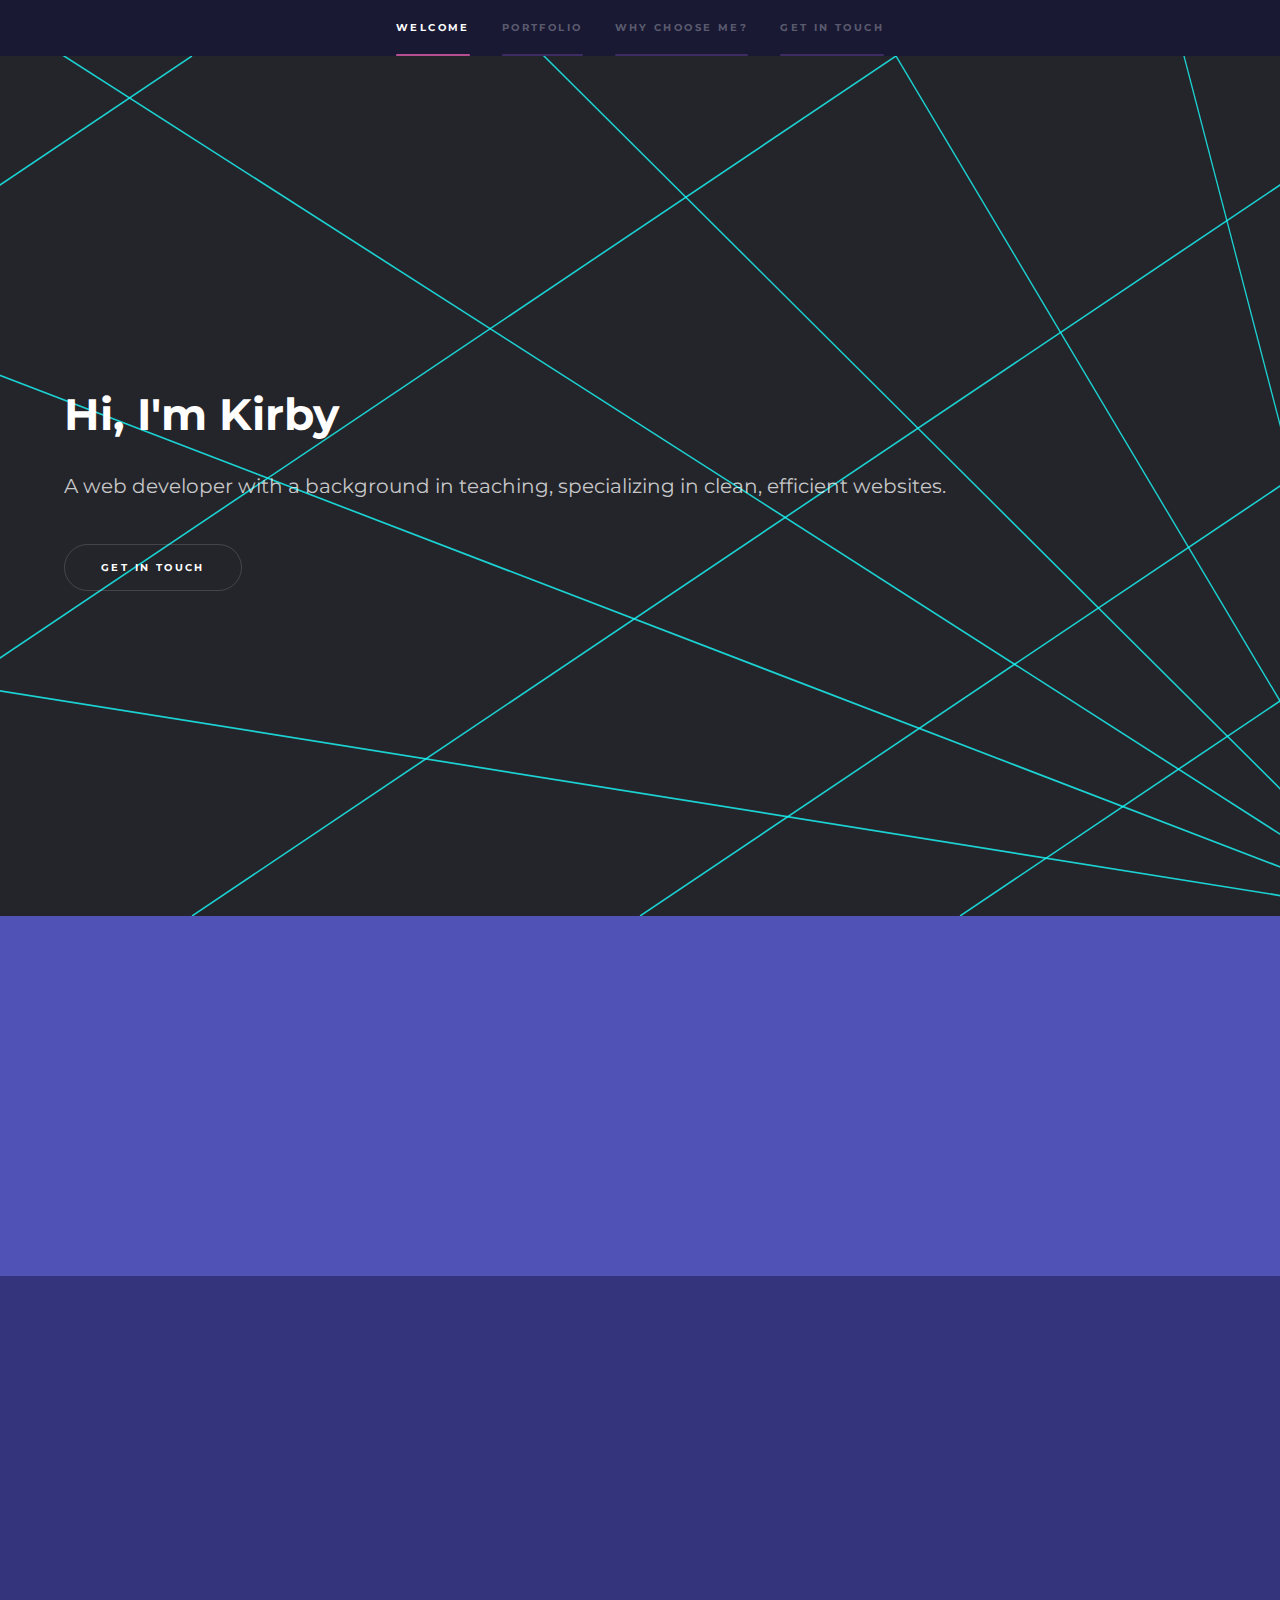
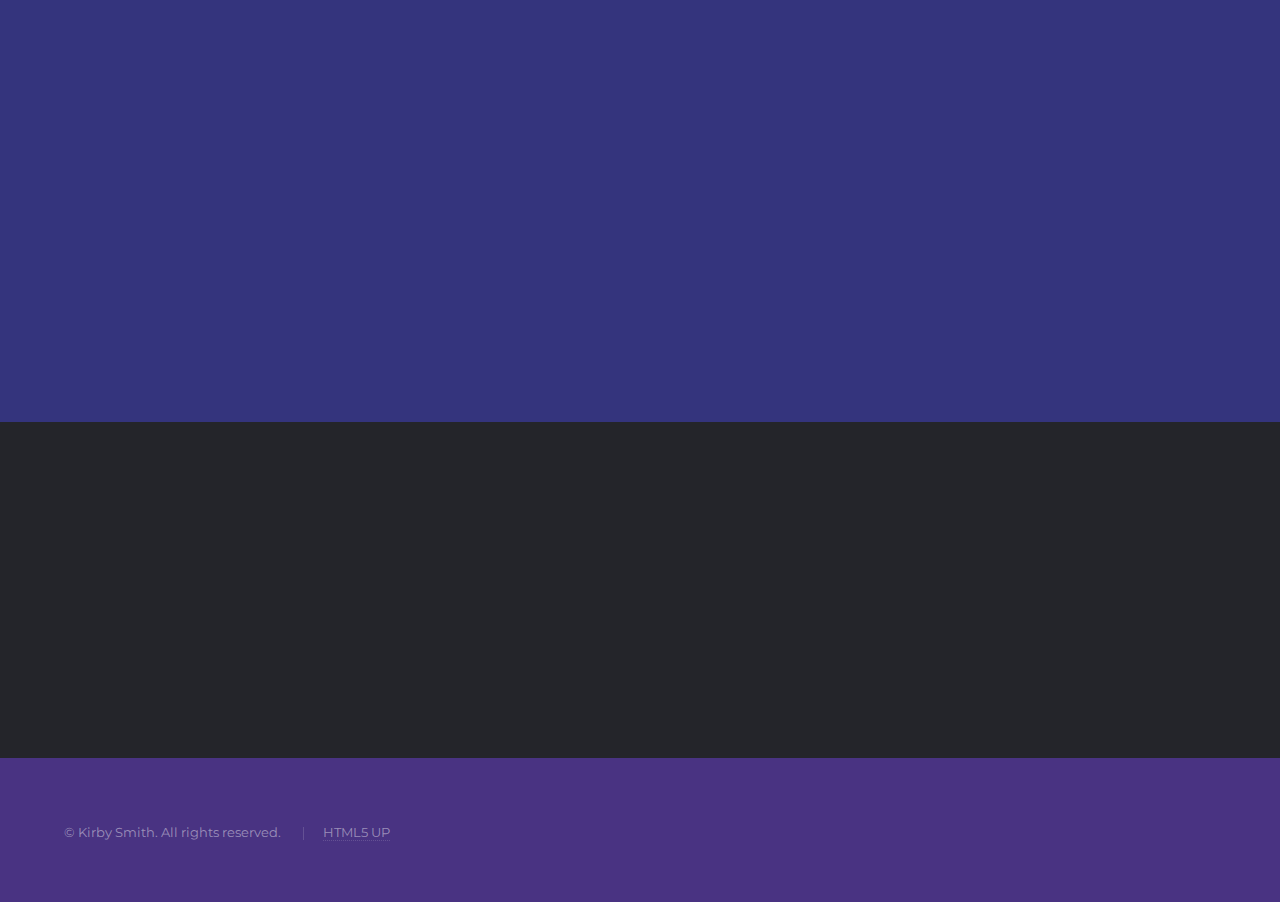
==== index.html @ 654ede7d "first commit portfolio webpage" ====
<!DOCTYPE HTML>
<!--
	Hyperspace by HTML5 UP
	html5up.net | @ajlkn
	Free for personal and commercial use under the CCA 3.0 license (html5up.net/license)
-->
<html>
	<head>
		<title>Kirby Smith Portfolio</title>
		<meta charset="utf-8" />
		<meta name="viewport" content="width=device-width, initial-scale=1, user-scalable=no" />
		<link href="https://fonts.googleapis.com/css2?family=Montserrat&display=swap" rel="stylesheet">
		<link rel="stylesheet" href="assets/css/main.css" />
		<noscript><link rel="stylesheet" href="assets/css/noscript.css" /></noscript>
	</head>
	<body class="is-preload">

		<!-- Sidebar -->
			<section id="sidebar">
				<div class="inner">
					<nav>
						<ul>
							<li><a href="#intro">Welcome</a></li>
							<li><a href="#one">Portfolio</a></li>
							<li><a href="#two">Why choose me?</a></li>
							<li><a href="#three">Get in touch</a></li>
						</ul>
					</nav>
				</div>
			</section>

		<!-- Wrapper -->
			<div id="wrapper">

				<!-- Intro  -->
					<section id="intro" class="wrapper style1 fullscreen fade-up">
						<div class="inner">
							<h1>Hi, I'm Kirby</h1>
							<p>A web developer with a background in teaching, specializing in clean, efficient websites.</p>
							<ul class="actions">
								<li><a href="#three" class="button scrolly">Get in touch</a></li>
							</ul>
						</div>
					</section>

				<!-- Portfolio (one)-->
					<section id="one" class="wrapper style2 spotlights">
						<section>
							<a href="#" class="image"><img src="images/m27monoedited.png" alt="" data-position="center center" /></a>
							<div class="content">
								<div class="inner">
									<h2>Portfolio</h2>
									<p>Projects I've had the opportunity to be a part of</p>
									<ul class="actions">
										<li><a href="portfolio.html" class="button">Learn more</a></li>
									</ul>
							</div>
						</section>
					</section>

				<!-- What I do (two) -->
					<section id="two" class="wrapper style3 fade-up">
						<div class="inner">
							<h2 id="underlineh2">What I do</h2>
							<div class="features">
								<section>
									<span class="icon solid major fa-code"></span>
									<h3>Passion</h3>
									<p>I treat each website I work on as my own passion project and will work with you to make sure your vision comes to life.</p>
								</section>
								<section>
									<span class="icon solid major fa-lock"></span>
									<h3>Local</h3>
									<p>I am a local web developer and will respond to any questions, no matter how small, very quickly.</p>
								</section>
								<section>
									<span class="icon solid major fa-cog"></span>
									<h3>Quality</h3>
									<p>I will only produce work of the highest quality and will involve you in every step of the process.</p>
								</section>
								<section>
									<span class="icon solid major fa-desktop"></span>
									<h3>Why hire a web developer?</h3>
									<p>Hiring me will let you give all of your attention to your business, passion project, or dream. Clean, quality websites will bring more traffic and attention to your project.</p>
								</section>
							</div>
							<ul class="actions">
								<li><a href="portfolio.html" class="button">Learn more</a></li>
							</ul>
						</div>
					</section>

				<!-- Contact (three)-->
					<section id="three" class="wrapper style1 fade-up">
						<div class="inner">
							<h2>Want to connect?</h2>
							<p>If you have a website you want made, or you know somebody who does, drop me a message. I'm always open to challenges and chances to get on board with new projects.</p>
							<div class="split style1">
								<section>
									<form method="post" action="mailto:kirbsmith@gmail.com">
										<ul class="actions">
											<li><a href="" class="button submit">Send Message</a></li>
										</ul>
									</form>
								</section>
								<section>
									<ul class="contact">
										<li>
											<h3>Social</h3>
											<ul class="icons">
												<li><a href="https://www.twitter.com/kirbsmith" class="icon brands fa-twitter"><span class="label">Twitter</span></a></li>
												<!-- <li><a href="#" class="icon brands fa-github"><span class="label">GitHub</span></a></li> -->
												<li><a href="https://www.instagram.com/kirb.smith" class="icon brands fa-instagram"><span class="label">Instagram</span></a></li>
												<li><a href="https://www.linkedin.com/in/kirby-smith-5a8723139/" class="icon brands fa-linkedin-in"><span class="label">LinkedIn</span></a></li>
											</ul>
										</li>
									</ul>
								</section>
							</div>
						</div>
					</section>

			</div>

		<!-- Footer -->
			<footer id="footer" class="wrapper style1-alt">
				<div class="inner">
					<ul class="menu">
						<li>&copy; Kirby Smith. All rights reserved.</li>
						<li><a href="http://html5up.net">HTML5 UP</a></li>
					</ul>
				</div>
			</footer>

		<!-- Scripts -->
			<script src="assets/js/jquery.min.js"></script>
			<script src="assets/js/jquery.scrollex.min.js"></script>
			<script src="assets/js/jquery.scrolly.min.js"></script>
			<script src="assets/js/browser.min.js"></script>
			<script src="assets/js/breakpoints.min.js"></script>
			<script src="assets/js/util.js"></script>
			<script src="assets/js/main.js"></script>

	</body>
</html>
---- assets/css/main.css ----
@import url(fontawesome-all.min.css);

/*
	Hyperspace by HTML5 UP
	html5up.net | @ajlkn
	Free for personal and commercial use under the CCA 3.0 license (html5up.net/license)
*/

html, body, div, span, applet, object,
iframe, h1, h2, h3, h4, h5, h6, p, blockquote,
pre, a, abbr, acronym, address, big, cite,
code, del, dfn, em, img, ins, kbd, q, s, samp,
small, strike, strong, sub, sup, tt, var, b,
u, i, center, dl, dt, dd, ol, ul, li, fieldset,
form, label, legend, table, caption, tbody,
tfoot, thead, tr, th, td, article, aside,
canvas, details, embed, figure, figcaption,
footer, header, hgroup, menu, nav, output, ruby,
section, summary, time, mark, audio, video {
	margin: 0;
	padding: 0;
	border: 0;
	font-size: 100%;
	font: inherit;
	vertical-align: baseline;}

article, aside, details, figcaption, figure,
footer, header, hgroup, menu, nav, section {
	display: block;}

body {
	line-height: 1;
}

ol, ul {
	list-style: none;
}

blockquote, q {
	quotes: none;
}

	blockquote:before, blockquote:after, q:before, q:after {
		content: '';
		content: none;
	}

table {
	border-collapse: collapse;
	border-spacing: 0;
}

body {
	-webkit-text-size-adjust: none;
}

mark {
	background-color: transparent;
	color: inherit;
}

input::-moz-focus-inner {
	border: 0;
	padding: 0;
}

input, select, textarea {
	-moz-appearance: none;
	-webkit-appearance: none;
	-ms-appearance: none;
	appearance: none;
}

/* Basic */

	@-ms-viewport {
		width: device-width;
	}

	body {
		-ms-overflow-style: scrollbar;
	}

	@media screen and (max-width: 480px) {

		html, body {
			min-width: 320px;
		}

	}

	html {
		box-sizing: border-box;
	}

	*, *:before, *:after {
		box-sizing: inherit;
	}

	body {
		background: #312450;
	}

		body.is-preload *, body.is-preload *:before, body.is-preload *:after {
			-moz-animation: none !important;
			-webkit-animation: none !important;
			-ms-animation: none !important;
			animation: none !important;
			-moz-transition: none !important;
			-webkit-transition: none !important;
			-ms-transition: none !important;
			transition: none !important;
		}

/* Type */

	body, input, select, textarea {
		color: rgba(255, 255, 255, 0.75);
		font-family: "Montserrat", Arial, Helvetica, sans-serif;
		font-size: 16.5pt;
		font-weight: normal;
		line-height: 1.75;
	}

		@media screen and (max-width: 1680px) {

			body, input, select, textarea {
				font-size: 13pt;
			}

		}

		@media screen and (max-width: 1280px) {

			body, input, select, textarea {
				font-size: 12pt;
			}

		}

		@media screen and (max-width: 360px) {

			body, input, select, textarea {
				font-size: 11pt;
			}

		}

	a {
		-moz-transition: color 0.2s ease, border-bottom-color 0.2s ease;
		-webkit-transition: color 0.2s ease, border-bottom-color 0.2s ease;
		-ms-transition: color 0.2s ease, border-bottom-color 0.2s ease;
		transition: color 0.2s ease, border-bottom-color 0.2s ease;
		border-bottom: dotted 1px rgba(255, 255, 255, 0.35);
		color: inherit;
		text-decoration: none;
	}

		a:hover {
			border-bottom-color: transparent;
			color: #ffffff;
		}

	strong, b {
		color: #ffffff;
		font-weight: bold;
	}

	em, i {
		font-style: italic;
	}

	p {
		margin: 0 0 2em 0;
	}

	h1, h2, h3, h4, h5, h6 {
		color: #ffffff;
		font-weight: bold;
		line-height: 1.5;
		margin: 0 0 0.5em 0;
	}

		h1 a, h2 a, h3 a, h4 a, h5 a, h6 a {
			color: inherit;
			text-decoration: none;
		}

	h1 {
		font-size: 2.75em;
	}

		h1.major {
			margin: 0 0 1.3em 0;
			position: relative;
			padding-bottom: 0.35em;
		}

			h1.major:after {
				background-image: -moz-linear-gradient(to right, #5e42a6, #b74e91);
				background-image: -webkit-linear-gradient(to right, #5e42a6, #b74e91);
				background-image: -ms-linear-gradient(to right, #5e42a6, #b74e91);
				background-image: linear-gradient(to right, #5e42a6, #b74e91);
				-moz-transition: max-width 0.2s ease;
				-webkit-transition: max-width 0.2s ease;
				-ms-transition: max-width 0.2s ease;
				transition: max-width 0.2s ease;
				border-radius: 0.2em;
				bottom: 0;
				content: '';
				height: 0.05em;
				position: absolute;
				right: 0;
				width: 100%;
			}

	h2 {
		font-size: 1.75em;
	}

	h3 {
		font-size: 1.1em;
	}

	h4 {
		font-size: 1em;
	}

	h5 {
		font-size: 0.8em;
	}

	h6 {
		font-size: 0.6em;
	}

	@media screen and (max-width: 736px) {

		h1 {
			font-size: 2em;
		}

		h2 {
			font-size: 1.25em;
		}

		h3 {
			font-size: 1em;
		}

		h4 {
			font-size: 0.8em;
		}

		h5 {
			font-size: 0.6em;
		}

		h6 {
			font-size: 0.6em;
		}

	}

	sub {
		font-size: 0.8em;
		position: relative;
		top: 0.5em;
	}

	sup {
		font-size: 0.8em;
		position: relative;
		top: -0.5em;
	}

	blockquote {
		border-left: solid 4px rgba(255, 255, 255, 0.15);
		font-style: italic;
		margin: 0 0 2em 0;
		padding: 0.5em 0 0.5em 2em;
	}

	code {
		background: rgba(255, 255, 255, 0.05);
		border-radius: 0.25em;
		border: solid 1px rgba(255, 255, 255, 0.15);
		font-family: "Courier New", monospace;
		font-size: 0.9em;
		margin: 0 0.25em;
		padding: 0.25em 0.65em;
	}

	pre {
		-webkit-overflow-scrolling: touch;
		font-family: "Courier New", monospace;
		font-size: 0.9em;
		margin: 0 0 2em 0;
	}

		pre code {
			display: block;
			line-height: 1.75em;
			padding: 1em 1.5em;
			overflow-x: auto;
		}

	hr {
		border: 0;
		border-bottom: solid 1px rgba(255, 255, 255, 0.15);
		margin: 2em 0;
	}

		hr.major {
			margin: 3em 0;
		}

	.align-left {
		text-align: left;
	}

	.align-center {
		text-align: center;
	}

	.align-right {
		text-align: right;
	}

/* Row */

	.row {
		display: flex;
		flex-wrap: wrap;
		box-sizing: border-box;
		align-items: stretch;
	}

		.row > * {
			box-sizing: border-box;
		}

		.row.gtr-uniform > * > :last-child {
			margin-bottom: 0;
		}

		.row.aln-left {
			justify-content: flex-start;
		}

		.row.aln-center {
			justify-content: center;
		}

		.row.aln-right {
			justify-content: flex-end;
		}

		.row.aln-top {
			align-items: flex-start;
		}

		.row.aln-middle {
			align-items: center;
		}

		.row.aln-bottom {
			align-items: flex-end;
		}

		.row > .imp {
			order: -1;
		}

		.row > .col-1 {
			width: 8.33333%;
		}

		.row > .off-1 {
			margin-left: 8.33333%;
		}

		.row > .col-2 {
			width: 16.66667%;
		}

		.row > .off-2 {
			margin-left: 16.66667%;
		}

		.row > .col-3 {
			width: 25%;
		}

		.row > .off-3 {
			margin-left: 25%;
		}

		.row > .col-4 {
			width: 33.33333%;
		}

		.row > .off-4 {
			margin-left: 33.33333%;
		}

		.row > .col-5 {
			width: 41.66667%;
		}

		.row > .off-5 {
			margin-left: 41.66667%;
		}

		.row > .col-6 {
			width: 50%;
		}

		.row > .off-6 {
			margin-left: 50%;
		}

		.row > .col-7 {
			width: 58.33333%;
		}

		.row > .off-7 {
			margin-left: 58.33333%;
		}

		.row > .col-8 {
			width: 66.66667%;
		}

		.row > .off-8 {
			margin-left: 66.66667%;
		}

		.row > .col-9 {
			width: 75%;
		}

		.row > .off-9 {
			margin-left: 75%;
		}

		.row > .col-10 {
			width: 83.33333%;
		}

		.row > .off-10 {
			margin-left: 83.33333%;
		}

		.row > .col-11 {
			width: 91.66667%;
		}

		.row > .off-11 {
			margin-left: 91.66667%;
		}

		.row > .col-12 {
			width: 100%;
		}

		.row > .off-12 {
			margin-left: 100%;
		}

		.row.gtr-0 {
			margin-top: 0;
			margin-left: 0em;
		}

			.row.gtr-0 > * {
				padding: 0 0 0 0em;
			}

			.row.gtr-0.gtr-uniform {
				margin-top: 0em;
			}

				.row.gtr-0.gtr-uniform > * {
					padding-top: 0em;
				}

		.row.gtr-25 {
			margin-top: 0;
			margin-left: -0.375em;
		}

			.row.gtr-25 > * {
				padding: 0 0 0 0.375em;
			}

			.row.gtr-25.gtr-uniform {
				margin-top: -0.375em;
			}

				.row.gtr-25.gtr-uniform > * {
					padding-top: 0.375em;
				}

		.row.gtr-50 {
			margin-top: 0;
			margin-left: -0.75em;
		}

			.row.gtr-50 > * {
				padding: 0 0 0 0.75em;
			}

			.row.gtr-50.gtr-uniform {
				margin-top: -0.75em;
			}

				.row.gtr-50.gtr-uniform > * {
					padding-top: 0.75em;
				}

		.row {
			margin-top: 0;
			margin-left: -1.5em;
		}

			.row > * {
				padding: 0 0 0 1.5em;
			}

			.row.gtr-uniform {
				margin-top: -1.5em;
			}

				.row.gtr-uniform > * {
					padding-top: 1.5em;
				}

		.row.gtr-150 {
			margin-top: 0;
			margin-left: -2.25em;
		}

			.row.gtr-150 > * {
				padding: 0 0 0 2.25em;
			}

			.row.gtr-150.gtr-uniform {
				margin-top: -2.25em;
			}

				.row.gtr-150.gtr-uniform > * {
					padding-top: 2.25em;
				}

		.row.gtr-200 {
			margin-top: 0;
			margin-left: -3em;
		}

			.row.gtr-200 > * {
				padding: 0 0 0 3em;
			}

			.row.gtr-200.gtr-uniform {
				margin-top: -3em;
			}

				.row.gtr-200.gtr-uniform > * {
					padding-top: 3em;
				}

		@media screen and (max-width: 1680px) {

			.row {
				display: flex;
				flex-wrap: wrap;
				box-sizing: border-box;
				align-items: stretch;
			}

				.row > * {
					box-sizing: border-box;
				}

				.row.gtr-uniform > * > :last-child {
					margin-bottom: 0;
				}

				.row.aln-left {
					justify-content: flex-start;
				}

				.row.aln-center {
					justify-content: center;
				}

				.row.aln-right {
					justify-content: flex-end;
				}

				.row.aln-top {
					align-items: flex-start;
				}

				.row.aln-middle {
					align-items: center;
				}

				.row.aln-bottom {
					align-items: flex-end;
				}

				.row > .imp-xlarge {
					order: -1;
				}

				.row > .col-1-xlarge {
					width: 8.33333%;
				}

				.row > .off-1-xlarge {
					margin-left: 8.33333%;
				}

				.row > .col-2-xlarge {
					width: 16.66667%;
				}

				.row > .off-2-xlarge {
					margin-left: 16.66667%;
				}

				.row > .col-3-xlarge {
					width: 25%;
				}

				.row > .off-3-xlarge {
					margin-left: 25%;
				}

				.row > .col-4-xlarge {
					width: 33.33333%;
				}

				.row > .off-4-xlarge {
					margin-left: 33.33333%;
				}

				.row > .col-5-xlarge {
					width: 41.66667%;
				}

				.row > .off-5-xlarge {
					margin-left: 41.66667%;
				}

				.row > .col-6-xlarge {
					width: 50%;
				}

				.row > .off-6-xlarge {
					margin-left: 50%;
				}

				.row > .col-7-xlarge {
					width: 58.33333%;
				}

				.row > .off-7-xlarge {
					margin-left: 58.33333%;
				}

				.row > .col-8-xlarge {
					width: 66.66667%;
				}

				.row > .off-8-xlarge {
					margin-left: 66.66667%;
				}

				.row > .col-9-xlarge {
					width: 75%;
				}

				.row > .off-9-xlarge {
					margin-left: 75%;
				}

				.row > .col-10-xlarge {
					width: 83.33333%;
				}

				.row > .off-10-xlarge {
					margin-left: 83.33333%;
				}

				.row > .col-11-xlarge {
					width: 91.66667%;
				}

				.row > .off-11-xlarge {
					margin-left: 91.66667%;
				}

				.row > .col-12-xlarge {
					width: 100%;
				}

				.row > .off-12-xlarge {
					margin-left: 100%;
				}

				.row.gtr-0 {
					margin-top: 0;
					margin-left: 0em;
				}

					.row.gtr-0 > * {
						padding: 0 0 0 0em;
					}

					.row.gtr-0.gtr-uniform {
						margin-top: 0em;
					}

						.row.gtr-0.gtr-uniform > * {
							padding-top: 0em;
						}

				.row.gtr-25 {
					margin-top: 0;
					margin-left: -0.375em;
				}

					.row.gtr-25 > * {
						padding: 0 0 0 0.375em;
					}

					.row.gtr-25.gtr-uniform {
						margin-top: -0.375em;
					}

						.row.gtr-25.gtr-uniform > * {
							padding-top: 0.375em;
						}

				.row.gtr-50 {
					margin-top: 0;
					margin-left: -0.75em;
				}

					.row.gtr-50 > * {
						padding: 0 0 0 0.75em;
					}

					.row.gtr-50.gtr-uniform {
						margin-top: -0.75em;
					}

						.row.gtr-50.gtr-uniform > * {
							padding-top: 0.75em;
						}

				.row {
					margin-top: 0;
					margin-left: -1.5em;
				}

					.row > * {
						padding: 0 0 0 1.5em;
					}

					.row.gtr-uniform {
						margin-top: -1.5em;
					}

						.row.gtr-uniform > * {
							padding-top: 1.5em;
						}

				.row.gtr-150 {
					margin-top: 0;
					margin-left: -2.25em;
				}

					.row.gtr-150 > * {
						padding: 0 0 0 2.25em;
					}

					.row.gtr-150.gtr-uniform {
						margin-top: -2.25em;
					}

						.row.gtr-150.gtr-uniform > * {
							padding-top: 2.25em;
						}

				.row.gtr-200 {
					margin-top: 0;
					margin-left: -3em;
				}

					.row.gtr-200 > * {
						padding: 0 0 0 3em;
					}

					.row.gtr-200.gtr-uniform {
						margin-top: -3em;
					}

						.row.gtr-200.gtr-uniform > * {
							padding-top: 3em;
						}

		}

		@media screen and (max-width: 1280px) {

			.row {
				display: flex;
				flex-wrap: wrap;
				box-sizing: border-box;
				align-items: stretch;
			}

				.row > * {
					box-sizing: border-box;
				}

				.row.gtr-uniform > * > :last-child {
					margin-bottom: 0;
				}

				.row.aln-left {
					justify-content: flex-start;
				}

				.row.aln-center {
					justify-content: center;
				}

				.row.aln-right {
					justify-content: flex-end;
				}

				.row.aln-top {
					align-items: flex-start;
				}

				.row.aln-middle {
					align-items: center;
				}

				.row.aln-bottom {
					align-items: flex-end;
				}

				.row > .imp-large {
					order: -1;
				}

				.row > .col-1-large {
					width: 8.33333%;
				}

				.row > .off-1-large {
					margin-left: 8.33333%;
				}

				.row > .col-2-large {
					width: 16.66667%;
				}

				.row > .off-2-large {
					margin-left: 16.66667%;
				}

				.row > .col-3-large {
					width: 25%;
				}

				.row > .off-3-large {
					margin-left: 25%;
				}

				.row > .col-4-large {
					width: 33.33333%;
				}

				.row > .off-4-large {
					margin-left: 33.33333%;
				}

				.row > .col-5-large {
					width: 41.66667%;
				}

				.row > .off-5-large {
					margin-left: 41.66667%;
				}

				.row > .col-6-large {
					width: 50%;
				}

				.row > .off-6-large {
					margin-left: 50%;
				}

				.row > .col-7-large {
					width: 58.33333%;
				}

				.row > .off-7-large {
					margin-left: 58.33333%;
				}

				.row > .col-8-large {
					width: 66.66667%;
				}

				.row > .off-8-large {
					margin-left: 66.66667%;
				}

				.row > .col-9-large {
					width: 75%;
				}

				.row > .off-9-large {
					margin-left: 75%;
				}

				.row > .col-10-large {
					width: 83.33333%;
				}

				.row > .off-10-large {
					margin-left: 83.33333%;
				}

				.row > .col-11-large {
					width: 91.66667%;
				}

				.row > .off-11-large {
					margin-left: 91.66667%;
				}

				.row > .col-12-large {
					width: 100%;
				}

				.row > .off-12-large {
					margin-left: 100%;
				}

				.row.gtr-0 {
					margin-top: 0;
					margin-left: 0em;
				}

					.row.gtr-0 > * {
						padding: 0 0 0 0em;
					}

					.row.gtr-0.gtr-uniform {
						margin-top: 0em;
					}

						.row.gtr-0.gtr-uniform > * {
							padding-top: 0em;
						}

				.row.gtr-25 {
					margin-top: 0;
					margin-left: -0.375em;
				}

					.row.gtr-25 > * {
						padding: 0 0 0 0.375em;
					}

					.row.gtr-25.gtr-uniform {
						margin-top: -0.375em;
					}

						.row.gtr-25.gtr-uniform > * {
							padding-top: 0.375em;
						}

				.row.gtr-50 {
					margin-top: 0;
					margin-left: -0.75em;
				}

					.row.gtr-50 > * {
						padding: 0 0 0 0.75em;
					}

					.row.gtr-50.gtr-uniform {
						margin-top: -0.75em;
					}

						.row.gtr-50.gtr-uniform > * {
							padding-top: 0.75em;
						}

				.row {
					margin-top: 0;
					margin-left: -1.5em;
				}

					.row > * {
						padding: 0 0 0 1.5em;
					}

					.row.gtr-uniform {
						margin-top: -1.5em;
					}

						.row.gtr-uniform > * {
							padding-top: 1.5em;
						}

				.row.gtr-150 {
					margin-top: 0;
					margin-left: -2.25em;
				}

					.row.gtr-150 > * {
						padding: 0 0 0 2.25em;
					}

					.row.gtr-150.gtr-uniform {
						margin-top: -2.25em;
					}

						.row.gtr-150.gtr-uniform > * {
							padding-top: 2.25em;
						}

				.row.gtr-200 {
					margin-top: 0;
					margin-left: -3em;
				}

					.row.gtr-200 > * {
						padding: 0 0 0 3em;
					}

					.row.gtr-200.gtr-uniform {
						margin-top: -3em;
					}

						.row.gtr-200.gtr-uniform > * {
							padding-top: 3em;
						}

		}

		@media screen and (max-width: 980px) {

			.row {
				display: flex;
				flex-wrap: wrap;
				box-sizing: border-box;
				align-items: stretch;
			}

				.row > * {
					box-sizing: border-box;
				}

				.row.gtr-uniform > * > :last-child {
					margin-bottom: 0;
				}

				.row.aln-left {
					justify-content: flex-start;
				}

				.row.aln-center {
					justify-content: center;
				}

				.row.aln-right {
					justify-content: flex-end;
				}

				.row.aln-top {
					align-items: flex-start;
				}

				.row.aln-middle {
					align-items: center;
				}

				.row.aln-bottom {
					align-items: flex-end;
				}

				.row > .imp-medium {
					order: -1;
				}

				.row > .col-1-medium {
					width: 8.33333%;
				}

				.row > .off-1-medium {
					margin-left: 8.33333%;
				}

				.row > .col-2-medium {
					width: 16.66667%;
				}

				.row > .off-2-medium {
					margin-left: 16.66667%;
				}

				.row > .col-3-medium {
					width: 25%;
				}

				.row > .off-3-medium {
					margin-left: 25%;
				}

				.row > .col-4-medium {
					width: 33.33333%;
				}

				.row > .off-4-medium {
					margin-left: 33.33333%;
				}

				.row > .col-5-medium {
					width: 41.66667%;
				}

				.row > .off-5-medium {
					margin-left: 41.66667%;
				}

				.row > .col-6-medium {
					width: 50%;
				}

				.row > .off-6-medium {
					margin-left: 50%;
				}

				.row > .col-7-medium {
					width: 58.33333%;
				}

				.row > .off-7-medium {
					margin-left: 58.33333%;
				}

				.row > .col-8-medium {
					width: 66.66667%;
				}

				.row > .off-8-medium {
					margin-left: 66.66667%;
				}

				.row > .col-9-medium {
					width: 75%;
				}

				.row > .off-9-medium {
					margin-left: 75%;
				}

				.row > .col-10-medium {
					width: 83.33333%;
				}

				.row > .off-10-medium {
					margin-left: 83.33333%;
				}

				.row > .col-11-medium {
					width: 91.66667%;
				}

				.row > .off-11-medium {
					margin-left: 91.66667%;
				}

				.row > .col-12-medium {
					width: 100%;
				}

				.row > .off-12-medium {
					margin-left: 100%;
				}

				.row.gtr-0 {
					margin-top: 0;
					margin-left: 0em;
				}

					.row.gtr-0 > * {
						padding: 0 0 0 0em;
					}

					.row.gtr-0.gtr-uniform {
						margin-top: 0em;
					}

						.row.gtr-0.gtr-uniform > * {
							padding-top: 0em;
						}

				.row.gtr-25 {
					margin-top: 0;
					margin-left: -0.375em;
				}

					.row.gtr-25 > * {
						padding: 0 0 0 0.375em;
					}

					.row.gtr-25.gtr-uniform {
						margin-top: -0.375em;
					}

						.row.gtr-25.gtr-uniform > * {
							padding-top: 0.375em;
						}

				.row.gtr-50 {
					margin-top: 0;
					margin-left: -0.75em;
				}

					.row.gtr-50 > * {
						padding: 0 0 0 0.75em;
					}

					.row.gtr-50.gtr-uniform {
						margin-top: -0.75em;
					}

						.row.gtr-50.gtr-uniform > * {
							padding-top: 0.75em;
						}

				.row {
					margin-top: 0;
					margin-left: -1.5em;
				}

					.row > * {
						padding: 0 0 0 1.5em;
					}

					.row.gtr-uniform {
						margin-top: -1.5em;
					}

						.row.gtr-uniform > * {
							padding-top: 1.5em;
						}

				.row.gtr-150 {
					margin-top: 0;
					margin-left: -2.25em;
				}

					.row.gtr-150 > * {
						padding: 0 0 0 2.25em;
					}

					.row.gtr-150.gtr-uniform {
						margin-top: -2.25em;
					}

						.row.gtr-150.gtr-uniform > * {
							padding-top: 2.25em;
						}

				.row.gtr-200 {
					margin-top: 0;
					margin-left: -3em;
				}

					.row.gtr-200 > * {
						padding: 0 0 0 3em;
					}

					.row.gtr-200.gtr-uniform {
						margin-top: -3em;
					}

						.row.gtr-200.gtr-uniform > * {
							padding-top: 3em;
						}

		}

		@media screen and (max-width: 736px) {

			.row {
				display: flex;
				flex-wrap: wrap;
				box-sizing: border-box;
				align-items: stretch;
			}

				.row > * {
					box-sizing: border-box;
				}

				.row.gtr-uniform > * > :last-child {
					margin-bottom: 0;
				}

				.row.aln-left {
					justify-content: flex-start;
				}

				.row.aln-center {
					justify-content: center;
				}

				.row.aln-right {
					justify-content: flex-end;
				}

				.row.aln-top {
					align-items: flex-start;
				}

				.row.aln-middle {
					align-items: center;
				}

				.row.aln-bottom {
					align-items: flex-end;
				}

				.row > .imp-small {
					order: -1;
				}

				.row > .col-1-small {
					width: 8.33333%;
				}

				.row > .off-1-small {
					margin-left: 8.33333%;
				}

				.row > .col-2-small {
					width: 16.66667%;
				}

				.row > .off-2-small {
					margin-left: 16.66667%;
				}

				.row > .col-3-small {
					width: 25%;
				}

				.row > .off-3-small {
					margin-left: 25%;
				}

				.row > .col-4-small {
					width: 33.33333%;
				}

				.row > .off-4-small {
					margin-left: 33.33333%;
				}

				.row > .col-5-small {
					width: 41.66667%;
				}

				.row > .off-5-small {
					margin-left: 41.66667%;
				}

				.row > .col-6-small {
					width: 50%;
				}

				.row > .off-6-small {
					margin-left: 50%;
				}

				.row > .col-7-small {
					width: 58.33333%;
				}

				.row > .off-7-small {
					margin-left: 58.33333%;
				}

				.row > .col-8-small {
					width: 66.66667%;
				}

				.row > .off-8-small {
					margin-left: 66.66667%;
				}

				.row > .col-9-small {
					width: 75%;
				}

				.row > .off-9-small {
					margin-left: 75%;
				}

				.row > .col-10-small {
					width: 83.33333%;
				}

				.row > .off-10-small {
					margin-left: 83.33333%;
				}

				.row > .col-11-small {
					width: 91.66667%;
				}

				.row > .off-11-small {
					margin-left: 91.66667%;
				}

				.row > .col-12-small {
					width: 100%;
				}

				.row > .off-12-small {
					margin-left: 100%;
				}

				.row.gtr-0 {
					margin-top: 0;
					margin-left: 0em;
				}

					.row.gtr-0 > * {
						padding: 0 0 0 0em;
					}

					.row.gtr-0.gtr-uniform {
						margin-top: 0em;
					}

						.row.gtr-0.gtr-uniform > * {
							padding-top: 0em;
						}

				.row.gtr-25 {
					margin-top: 0;
					margin-left: -0.375em;
				}

					.row.gtr-25 > * {
						padding: 0 0 0 0.375em;
					}

					.row.gtr-25.gtr-uniform {
						margin-top: -0.375em;
					}

						.row.gtr-25.gtr-uniform > * {
							padding-top: 0.375em;
						}

				.row.gtr-50 {
					margin-top: 0;
					margin-left: -0.75em;
				}

					.row.gtr-50 > * {
						padding: 0 0 0 0.75em;
					}

					.row.gtr-50.gtr-uniform {
						margin-top: -0.75em;
					}

						.row.gtr-50.gtr-uniform > * {
							padding-top: 0.75em;
						}

				.row {
					margin-top: 0;
					margin-left: -1.5em;
				}

					.row > * {
						padding: 0 0 0 1.5em;
					}

					.row.gtr-uniform {
						margin-top: -1.5em;
					}

						.row.gtr-uniform > * {
							padding-top: 1.5em;
						}

				.row.gtr-150 {
					margin-top: 0;
					margin-left: -2.25em;
				}

					.row.gtr-150 > * {
						padding: 0 0 0 2.25em;
					}

					.row.gtr-150.gtr-uniform {
						margin-top: -2.25em;
					}

						.row.gtr-150.gtr-uniform > * {
							padding-top: 2.25em;
						}

				.row.gtr-200 {
					margin-top: 0;
					margin-left: -3em;
				}

					.row.gtr-200 > * {
						padding: 0 0 0 3em;
					}

					.row.gtr-200.gtr-uniform {
						margin-top: -3em;
					}

						.row.gtr-200.gtr-uniform > * {
							padding-top: 3em;
						}

		}

		@media screen and (max-width: 480px) {

			.row {
				display: flex;
				flex-wrap: wrap;
				box-sizing: border-box;
				align-items: stretch;
			}

				.row > * {
					box-sizing: border-box;
				}

				.row.gtr-uniform > * > :last-child {
					margin-bottom: 0;
				}

				.row.aln-left {
					justify-content: flex-start;
				}

				.row.aln-center {
					justify-content: center;
				}

				.row.aln-right {
					justify-content: flex-end;
				}

				.row.aln-top {
					align-items: flex-start;
				}

				.row.aln-middle {
					align-items: center;
				}

				.row.aln-bottom {
					align-items: flex-end;
				}

				.row > .imp-xsmall {
					order: -1;
				}

				.row > .col-1-xsmall {
					width: 8.33333%;
				}

				.row > .off-1-xsmall {
					margin-left: 8.33333%;
				}

				.row > .col-2-xsmall {
					width: 16.66667%;
				}

				.row > .off-2-xsmall {
					margin-left: 16.66667%;
				}

				.row > .col-3-xsmall {
					width: 25%;
				}

				.row > .off-3-xsmall {
					margin-left: 25%;
				}

				.row > .col-4-xsmall {
					width: 33.33333%;
				}

				.row > .off-4-xsmall {
					margin-left: 33.33333%;
				}

				.row > .col-5-xsmall {
					width: 41.66667%;
				}

				.row > .off-5-xsmall {
					margin-left: 41.66667%;
				}

				.row > .col-6-xsmall {
					width: 50%;
				}

				.row > .off-6-xsmall {
					margin-left: 50%;
				}

				.row > .col-7-xsmall {
					width: 58.33333%;
				}

				.row > .off-7-xsmall {
					margin-left: 58.33333%;
				}

				.row > .col-8-xsmall {
					width: 66.66667%;
				}

				.row > .off-8-xsmall {
					margin-left: 66.66667%;
				}

				.row > .col-9-xsmall {
					width: 75%;
				}

				.row > .off-9-xsmall {
					margin-left: 75%;
				}

				.row > .col-10-xsmall {
					width: 83.33333%;
				}

				.row > .off-10-xsmall {
					margin-left: 83.33333%;
				}

				.row > .col-11-xsmall {
					width: 91.66667%;
				}

				.row > .off-11-xsmall {
					margin-left: 91.66667%;
				}

				.row > .col-12-xsmall {
					width: 100%;
				}

				.row > .off-12-xsmall {
					margin-left: 100%;
				}

				.row.gtr-0 {
					margin-top: 0;
					margin-left: 0em;
				}

					.row.gtr-0 > * {
						padding: 0 0 0 0em;
					}

					.row.gtr-0.gtr-uniform {
						margin-top: 0em;
					}

						.row.gtr-0.gtr-uniform > * {
							padding-top: 0em;
						}

				.row.gtr-25 {
					margin-top: 0;
					margin-left: -0.375em;
				}

					.row.gtr-25 > * {
						padding: 0 0 0 0.375em;
					}

					.row.gtr-25.gtr-uniform {
						margin-top: -0.375em;
					}

						.row.gtr-25.gtr-uniform > * {
							padding-top: 0.375em;
						}

				.row.gtr-50 {
					margin-top: 0;
					margin-left: -0.75em;
				}

					.row.gtr-50 > * {
						padding: 0 0 0 0.75em;
					}

					.row.gtr-50.gtr-uniform {
						margin-top: -0.75em;
					}

						.row.gtr-50.gtr-uniform > * {
							padding-top: 0.75em;
						}

				.row {
					margin-top: 0;
					margin-left: -1.5em;
				}

					.row > * {
						padding: 0 0 0 1.5em;
					}

					.row.gtr-uniform {
						margin-top: -1.5em;
					}

						.row.gtr-uniform > * {
							padding-top: 1.5em;
						}

				.row.gtr-150 {
					margin-top: 0;
					margin-left: -2.25em;
				}

					.row.gtr-150 > * {
						padding: 0 0 0 2.25em;
					}

					.row.gtr-150.gtr-uniform {
						margin-top: -2.25em;
					}

						.row.gtr-150.gtr-uniform > * {
							padding-top: 2.25em;
						}

				.row.gtr-200 {
					margin-top: 0;
					margin-left: -3em;
				}

					.row.gtr-200 > * {
						padding: 0 0 0 3em;
					}

					.row.gtr-200.gtr-uniform {
						margin-top: -3em;
					}

						.row.gtr-200.gtr-uniform > * {
							padding-top: 3em;
						}

		}

/* Box */

	.box {
		border-radius: 0.25em;
		border: solid 1px rgba(255, 255, 255, 0.15);
		margin-bottom: 2em;
		padding: 1.5em;
	}

		.box > :last-child,
		.box > :last-child > :last-child,
		.box > :last-child > :last-child > :last-child {
			margin-bottom: 0;
		}

		.box.alt {
			border: 0;
			border-radius: 0;
			padding: 0;
		}

/* Button */

	input[type="submit"],
	input[type="reset"],
	input[type="button"],
	button,
	.button {
		-moz-appearance: none;
		-webkit-appearance: none;
		-ms-appearance: none;
		appearance: none;
		-moz-transition: border-color 0.2s ease;
		-webkit-transition: border-color 0.2s ease;
		-ms-transition: border-color 0.2s ease;
		transition: border-color 0.2s ease;
		background-color: transparent;
		border: solid 1px !important;
		border-color: rgba(255, 255, 255, 0.15) !important;
		border-radius: 3em;
		color: #ffffff !important;
		cursor: pointer;
		display: inline-block;
		font-size: 0.6em;
		font-weight: bold;
		height: calc(4.75em + 2px);
		letter-spacing: 0.25em;
		line-height: 4.75em;
		outline: 0;
		padding: 0 3.75em;
		position: relative;
		text-align: center;
		text-decoration: none;
		text-transform: uppercase;
		white-space: nowrap;
	}

		input[type="submit"]:after,
		input[type="reset"]:after,
		input[type="button"]:after,
		button:after,
		.button:after {
			-moz-transform: scale(0.25);
			-webkit-transform: scale(0.25);
			-ms-transform: scale(0.25);
			transform: scale(0.25);
			pointer-events: none;
			-moz-transition: opacity 0.2s ease, -moz-transform 0.2s ease;
			-webkit-transition: opacity 0.2s ease, -webkit-transform 0.2s ease;
			-ms-transition: opacity 0.2s ease, -ms-transform 0.2s ease;
			transition: opacity 0.2s ease, transform 0.2s ease;
			background: #ffffff;
			border-radius: 3em;
			content: '';
			height: 100%;
			left: 0;
			opacity: 0;
			position: absolute;
			top: 0;
			width: 100%;
		}

		input[type="submit"].icon:before,
		input[type="reset"].icon:before,
		input[type="button"].icon:before,
		button.icon:before,
		.button.icon:before {
			margin-right: 0.75em;
		}

		input[type="submit"].fit,
		input[type="reset"].fit,
		input[type="button"].fit,
		button.fit,
		.button.fit {
			width: 100%;
		}

		input[type="submit"].small,
		input[type="reset"].small,
		input[type="button"].small,
		button.small,
		.button.small {
			font-size: 0.4em;
		}

		input[type="submit"].large,
		input[type="reset"].large,
		input[type="button"].large,
		button.large,
		.button.large {
			font-size: 0.8em;
		}

		input[type="submit"].primary,
		input[type="reset"].primary,
		input[type="button"].primary,
		button.primary,
		.button.primary {
			background-color: #ffffff;
			color: #312450 !important;
		}

			input[type="submit"].primary:after,
			input[type="reset"].primary:after,
			input[type="button"].primary:after,
			button.primary:after,
			.button.primary:after {
				display: none;
			}

		input[type="submit"].disabled, input[type="submit"]:disabled,
		input[type="reset"].disabled,
		input[type="reset"]:disabled,
		input[type="button"].disabled,
		input[type="button"]:disabled,
		button.disabled,
		button:disabled,
		.button.disabled,
		.button:disabled {
			cursor: default;
			opacity: 0.5;
			pointer-events: none;
		}

		input[type="submit"]:hover,
		input[type="reset"]:hover,
		input[type="button"]:hover,
		button:hover,
		.button:hover {
			border-color: rgba(255, 255, 255, 0.55) !important;
		}

			input[type="submit"]:hover:after,
			input[type="reset"]:hover:after,
			input[type="button"]:hover:after,
			button:hover:after,
			.button:hover:after {
				opacity: 0.05;
				-moz-transform: scale(1);
				-webkit-transform: scale(1);
				-ms-transform: scale(1);
				transform: scale(1);
			}

			input[type="submit"]:hover:active,
			input[type="reset"]:hover:active,
			input[type="button"]:hover:active,
			button:hover:active,
			.button:hover:active {
				border-color: #ffffff !important;
			}

				input[type="submit"]:hover:active:after,
				input[type="reset"]:hover:active:after,
				input[type="button"]:hover:active:after,
				button:hover:active:after,
				.button:hover:active:after {
					opacity: 0.1;
				}

/* Features */

	.features {
		display: -moz-flex;
		display: -webkit-flex;
		display: -ms-flex;
		display: flex;
		-moz-flex-wrap: wrap;
		-webkit-flex-wrap: wrap;
		-ms-flex-wrap: wrap;
		flex-wrap: wrap;
		border-radius: 0.25em;
		border: solid 1px rgba(255, 255, 255, 0.15);
		background: rgba(255, 255, 255, 0.05);
		margin: 0 0 2em 0;
	}

		.features section {
			padding: 3.5em 3em 1em 7em ;
			width: 50%;
			border-top: solid 1px rgba(255, 255, 255, 0.15);
			position: relative;
		}

			.features section:nth-child(-n + 2) {
				border-top-width: 0;
			}

			.features section:nth-child(2n) {
				border-left: solid 1px rgba(255, 255, 255, 0.15);
			}

			.features section .icon {
				-moz-transition: opacity 0.5s ease, -moz-transform 0.5s ease;
				-webkit-transition: opacity 0.5s ease, -webkit-transform 0.5s ease;
				-ms-transition: opacity 0.5s ease, -ms-transform 0.5s ease;
				transition: opacity 0.5s ease, transform 0.5s ease;
				-moz-transition-delay: 1s;
				-webkit-transition-delay: 1s;
				-ms-transition-delay: 1s;
				transition-delay: 1s;
				-moz-transform: scale(1);
				-webkit-transform: scale(1);
				-ms-transform: scale(1);
				transform: scale(1);
				position: absolute;
				left: 3em;
				top: 3em;
				opacity: 1;
			}

			.features section:nth-child(1) .icon {
				-moz-transition-delay: 0.15s;
				-webkit-transition-delay: 0.15s;
				-ms-transition-delay: 0.15s;
				transition-delay: 0.15s;
			}

			.features section:nth-child(2) .icon {
				-moz-transition-delay: 0.3s;
				-webkit-transition-delay: 0.3s;
				-ms-transition-delay: 0.3s;
				transition-delay: 0.3s;
			}

			.features section:nth-child(3) .icon {
				-moz-transition-delay: 0.45s;
				-webkit-transition-delay: 0.45s;
				-ms-transition-delay: 0.45s;
				transition-delay: 0.45s;
			}

			.features section:nth-child(4) .icon {
				-moz-transition-delay: 0.6s;
				-webkit-transition-delay: 0.6s;
				-ms-transition-delay: 0.6s;
				transition-delay: 0.6s;
			}

			.features section:nth-child(5) .icon {
				-moz-transition-delay: 0.75s;
				-webkit-transition-delay: 0.75s;
				-ms-transition-delay: 0.75s;
				transition-delay: 0.75s;
			}

			.features section:nth-child(6) .icon {
				-moz-transition-delay: 0.9s;
				-webkit-transition-delay: 0.9s;
				-ms-transition-delay: 0.9s;
				transition-delay: 0.9s;
			}

			.features section:nth-child(7) .icon {
				-moz-transition-delay: 1.05s;
				-webkit-transition-delay: 1.05s;
				-ms-transition-delay: 1.05s;
				transition-delay: 1.05s;
			}

			.features section:nth-child(8) .icon {
				-moz-transition-delay: 1.2s;
				-webkit-transition-delay: 1.2s;
				-ms-transition-delay: 1.2s;
				transition-delay: 1.2s;
			}

			.features section:nth-child(9) .icon {
				-moz-transition-delay: 1.35s;
				-webkit-transition-delay: 1.35s;
				-ms-transition-delay: 1.35s;
				transition-delay: 1.35s;
			}

			.features section:nth-child(10) .icon {
				-moz-transition-delay: 1.5s;
				-webkit-transition-delay: 1.5s;
				-ms-transition-delay: 1.5s;
				transition-delay: 1.5s;
			}

			.features section:nth-child(11) .icon {
				-moz-transition-delay: 1.65s;
				-webkit-transition-delay: 1.65s;
				-ms-transition-delay: 1.65s;
				transition-delay: 1.65s;
			}

			.features section:nth-child(12) .icon {
				-moz-transition-delay: 1.8s;
				-webkit-transition-delay: 1.8s;
				-ms-transition-delay: 1.8s;
				transition-delay: 1.8s;
			}

			.features section:nth-child(13) .icon {
				-moz-transition-delay: 1.95s;
				-webkit-transition-delay: 1.95s;
				-ms-transition-delay: 1.95s;
				transition-delay: 1.95s;
			}

			.features section:nth-child(14) .icon {
				-moz-transition-delay: 2.1s;
				-webkit-transition-delay: 2.1s;
				-ms-transition-delay: 2.1s;
				transition-delay: 2.1s;
			}

			.features section:nth-child(15) .icon {
				-moz-transition-delay: 2.25s;
				-webkit-transition-delay: 2.25s;
				-ms-transition-delay: 2.25s;
				transition-delay: 2.25s;
			}

			.features section:nth-child(16) .icon {
				-moz-transition-delay: 2.4s;
				-webkit-transition-delay: 2.4s;
				-ms-transition-delay: 2.4s;
				transition-delay: 2.4s;
			}

			.features section:nth-child(17) .icon {
				-moz-transition-delay: 2.55s;
				-webkit-transition-delay: 2.55s;
				-ms-transition-delay: 2.55s;
				transition-delay: 2.55s;
			}

			.features section:nth-child(18) .icon {
				-moz-transition-delay: 2.7s;
				-webkit-transition-delay: 2.7s;
				-ms-transition-delay: 2.7s;
				transition-delay: 2.7s;
			}

			.features section:nth-child(19) .icon {
				-moz-transition-delay: 2.85s;
				-webkit-transition-delay: 2.85s;
				-ms-transition-delay: 2.85s;
				transition-delay: 2.85s;
			}

			.features section:nth-child(20) .icon {
				-moz-transition-delay: 3s;
				-webkit-transition-delay: 3s;
				-ms-transition-delay: 3s;
				transition-delay: 3s;
			}

		.features.inactive section .icon {
			-moz-transform: scale(0.5);
			-webkit-transform: scale(0.5);
			-ms-transform: scale(0.5);
			transform: scale(0.5);
			opacity: 0;
		}

		@media screen and (max-width: 980px) {

			.features {
				display: block;
			}

				.features section {
					border-top-width: 1px !important;
					border-left-width: 0 !important;
					width: 100%;
				}

					.features section:first-child {
						border-top-width: 0 !important;
					}

		}

		@media screen and (max-width: 736px) {

			.features section {
				padding: 2.5em 1.5em 0.1em 5.5em ;
			}

				.features section .icon {
					left: 1.5em;
					top: 2em;
				}

		}

		@media screen and (max-width: 480px) {

			.features section {
				padding: 2em 1.5em 0.1em 1.5em ;
			}

				.features section .icon {
					left: 0;
					position: relative;
					top: 0;
				}

		}

/* Form */

	form {
		margin: 0 0 2em 0;
	}

		form > :last-child {
			margin-bottom: 0;
		}

		form > .fields {
			display: -moz-flex;
			display: -webkit-flex;
			display: -ms-flex;
			display: flex;
			-moz-flex-wrap: wrap;
			-webkit-flex-wrap: wrap;
			-ms-flex-wrap: wrap;
			flex-wrap: wrap;
			width: calc(100% + 3em);
			margin: -1.5em 0 2em -1.5em;
		}

			form > .fields > .field {
				-moz-flex-grow: 0;
				-webkit-flex-grow: 0;
				-ms-flex-grow: 0;
				flex-grow: 0;
				-moz-flex-shrink: 0;
				-webkit-flex-shrink: 0;
				-ms-flex-shrink: 0;
				flex-shrink: 0;
				padding: 1.5em 0 0 1.5em;
				width: calc(100% - 1.5em);
			}

				form > .fields > .field.half {
					width: calc(50% - 0.75em);
				}

				form > .fields > .field.third {
					width: calc(100%/3 - 0.5em);
				}

				form > .fields > .field.quarter {
					width: calc(25% - 0.375em);
				}

		@media screen and (max-width: 480px) {

			form > .fields {
				width: calc(100% + 3em);
				margin: -1.5em 0 2em -1.5em;
			}

				form > .fields > .field {
					padding: 1.5em 0 0 1.5em;
					width: calc(100% - 1.5em);
				}

					form > .fields > .field.half {
						width: calc(100% - 1.5em);
					}

					form > .fields > .field.third {
						width: calc(100% - 1.5em);
					}

					form > .fields > .field.quarter {
						width: calc(100% - 1.5em);
					}

		}

	label {
		color: #ffffff;
		font-weight: bold;
		line-height: 1.5;
		margin: 0 0 0.7em 0;
		display: block;
		font-size: 1.1em;
	}

	input[type="text"],
	input[type="password"],
	input[type="email"],
	input[type="tel"],
	select,
	textarea {
		-moz-appearance: none;
		-webkit-appearance: none;
		-ms-appearance: none;
		appearance: none;
		background: rgba(255, 255, 255, 0.05);
		border-radius: 0.25em;
		border: none;
		border: solid 1px rgba(255, 255, 255, 0.15);
		color: inherit;
		display: block;
		outline: 0;
		padding: 0 1em;
		text-decoration: none;
		width: 100%;
	}

		input[type="text"]:invalid,
		input[type="password"]:invalid,
		input[type="email"]:invalid,
		input[type="tel"]:invalid,
		select:invalid,
		textarea:invalid {
			box-shadow: none;
		}

		input[type="text"]:focus,
		input[type="password"]:focus,
		input[type="email"]:focus,
		input[type="tel"]:focus,
		select:focus,
		textarea:focus {
			border-color: #ffffff;
			box-shadow: 0 0 0 1px #ffffff;
		}

	select {
		background-image: url("data:image/svg+xml;charset=utf8,%3Csvg xmlns='http://www.w3.org/2000/svg' width='40' height='40' preserveAspectRatio='none' viewBox='0 0 40 40'%3E%3Cpath d='M9.4,12.3l10.4,10.4l10.4-10.4c0.2-0.2,0.5-0.4,0.9-0.4c0.3,0,0.6,0.1,0.9,0.4l3.3,3.3c0.2,0.2,0.4,0.5,0.4,0.9 c0,0.4-0.1,0.6-0.4,0.9L20.7,31.9c-0.2,0.2-0.5,0.4-0.9,0.4c-0.3,0-0.6-0.1-0.9-0.4L4.3,17.3c-0.2-0.2-0.4-0.5-0.4-0.9 c0-0.4,0.1-0.6,0.4-0.9l3.3-3.3c0.2-0.2,0.5-0.4,0.9-0.4S9.1,12.1,9.4,12.3z' fill='rgba(255, 255, 255, 0.15)' /%3E%3C/svg%3E");
		background-size: 1.25rem;
		background-repeat: no-repeat;
		background-position: calc(100% - 1rem) center;
		height: 2.75em;
		padding-right: 2.75em;
		text-overflow: ellipsis;
	}

		select option {
			color: #ffffff;
			background: #312450;
		}

		select:focus::-ms-value {
			background-color: transparent;
		}

		select::-ms-expand {
			display: none;
		}

	input[type="text"],
	input[type="password"],
	input[type="email"],
	select {
		height: 2.75em;
	}

	textarea {
		padding: 0.75em 1em;
	}

		body.is-ie textarea {
			min-height: 10em;
		}

	input[type="checkbox"],
	input[type="radio"] {
		-moz-appearance: none;
		-webkit-appearance: none;
		-ms-appearance: none;
		appearance: none;
		display: block;
		float: left;
		margin-right: -2em;
		opacity: 0;
		width: 1em;
		z-index: -1;
	}

		input[type="checkbox"] + label,
		input[type="radio"] + label {
			text-decoration: none;
			color: rgba(255, 255, 255, 0.55);
			cursor: pointer;
			display: inline-block;
			font-size: 1em;
			font-weight: normal;
			padding-left: 2.4em;
			padding-right: 0.75em;
			position: relative;
		}

			input[type="checkbox"] + label:before,
			input[type="radio"] + label:before {
				-moz-osx-font-smoothing: grayscale;
				-webkit-font-smoothing: antialiased;
				display: inline-block;
				font-style: normal;
				font-variant: normal;
				text-rendering: auto;
				line-height: 1;
				text-transform: none !important;
				font-family: 'Font Awesome 5 Free';
				font-weight: 900;
			}

			input[type="checkbox"] + label:before,
			input[type="radio"] + label:before {
				background: rgba(255, 255, 255, 0.05);
				border-radius: 0.25em;
				border: solid 1px rgba(255, 255, 255, 0.15);
				content: '';
				display: inline-block;
				font-size: 0.8em;
				height: 2.0625em;
				left: 0;
				line-height: 2.0625em;
				position: absolute;
				text-align: center;
				top: 0;
				width: 2.0625em;
			}

		input[type="checkbox"]:checked + label:before,
		input[type="radio"]:checked + label:before {
			background: #ffffff;
			border-color: #ffffff;
			color: #b74e91;
			content: '\f00c';
		}

		input[type="checkbox"]:focus + label:before,
		input[type="radio"]:focus + label:before {
			border-color: #ffffff;
			box-shadow: 0 0 0 1px #ffffff;
		}

	input[type="checkbox"] + label:before {
		border-radius: 0.25em;
	}

	input[type="radio"] + label:before {
		border-radius: 100%;
	}

	::-webkit-input-placeholder {
		color: rgba(255, 255, 255, 0.35) !important;
		opacity: 1.0;
	}

	:-moz-placeholder {
		color: rgba(255, 255, 255, 0.35) !important;
		opacity: 1.0;
	}

	::-moz-placeholder {
		color: rgba(255, 255, 255, 0.35) !important;
		opacity: 1.0;
	}

	:-ms-input-placeholder {
		color: rgba(255, 255, 255, 0.35) !important;
		opacity: 1.0;
	}

/* Icon */

	.icon {
		text-decoration: none;
		border-bottom: none;
		position: relative;
	}

		.icon:before {
			-moz-osx-font-smoothing: grayscale;
			-webkit-font-smoothing: antialiased;
			display: inline-block;
			font-style: normal;
			font-variant: normal;
			text-rendering: auto;
			line-height: 1;
			text-transform: none !important;
			font-family: 'Font Awesome 5 Free';
			font-weight: 400;
		}

		.icon > .label {
			display: none;
		}

		.icon:before {
			line-height: inherit;
		}

		.icon.solid:before {
			font-weight: 900;
		}

		.icon.brands:before {
			font-family: 'Font Awesome 5 Brands';
		}

		.icon.major {
			width: 2.5em;
			height: 2.5em;
			display: block;
			background: rgba(36,37,42,.7);
			border-radius: 100%;
			color: #312450;
			text-align: center;
			line-height: 2.5em;
			margin: 0 0 1.3em 0em;
		}

			.icon.major:before {
				font-size: 1.25em;
			}

				.wrapper.style1 .icon.major:before {
					color: #5e42a6;
				}

				.wrapper.style1-alt .icon.major:before {
					color: #493382;
				}

				.wrapper.style2 .icon.major:before {
					color: #5052b5;
				}

				.wrapper.style2-alt .icon.major:before {
					color: #3e4094;
				}

				.wrapper.style3 .icon.major:before {
					color: rgba(255,250,252,.7);
				}

				.wrapper.style3-alt .icon.major:before {
					color: #953d75;
				}

/* Image */

	.image {
		border-radius: 0.25em;
		border: 0;
		display: inline-block;
		position: relative;
	}

		.image img {
			border-radius: 0.25em;
			display: block;
		}

		.image.left, .image.right {
			max-width: 40%;
		}

			.image.left img, .image.right img {
				width: 100%;
			}

		.image.left {
			float: left;
			margin: 0 1.5em 1em 0;
			top: 0.25em;
		}

		.image.right {
			float: right;
			margin: 0 0 1em 1.5em;
			top: 0.25em;
		}

		.image.fit {
			display: block;
			margin: 0 0 2em 0;
			width: 100%;
		}

			.image.fit img {
				width: 100%;
			}

		.image.main {
			display: block;
			margin: 0 0 3em 0;
			width: 100%;
		}

			.image.main img {
				width: 100%;
			}

/* List */

	ol {
		list-style: decimal;
		margin: 0 0 2em 0;
		padding-left: 1.25em;
	}

		ol li {
			padding-left: 0.25em;
		}

	ul {
		list-style: disc;
		margin: 0 0 2em 0;
		padding-left: 1em;
	}

		ul li {
			padding-left: 0.5em;
		}

		ul.alt {
			list-style: none;
			padding-left: 0;
		}

			ul.alt li {
				border-top: solid 1px rgba(255, 255, 255, 0.15);
				padding: 0.5em 0;
			}

				ul.alt li:first-child {
					border-top: 0;
					padding-top: 0;
				}

	dl {
		margin: 0 0 2em 0;
	}

		dl dt {
			display: block;
			font-weight: bold;
			margin: 0 0 1em 0;
		}

		dl dd {
			margin-left: 2em;
		}

/* Actions */

	ul.actions {
		display: -moz-flex;
		display: -webkit-flex;
		display: -ms-flex;
		display: flex;
		cursor: default;
		list-style: none;
		margin-left: -1em;
		padding-left: 0;
	}

		ul.actions li {
			padding: 0 0 0 1em;
			vertical-align: middle;
		}

		ul.actions.special {
			-moz-justify-content: center;
			-webkit-justify-content: center;
			-ms-justify-content: center;
			justify-content: center;
			width: 100%;
			margin-left: 0;
		}

			ul.actions.special li:first-child {
				padding-left: 0;
			}

		ul.actions.stacked {
			-moz-flex-direction: column;
			-webkit-flex-direction: column;
			-ms-flex-direction: column;
			flex-direction: column;
			margin-left: 0;
		}

			ul.actions.stacked li {
				padding: 1.3em 0 0 0;
			}

				ul.actions.stacked li:first-child {
					padding-top: 0;
				}

		ul.actions.fit {
			width: calc(100% + 1em);
		}

			ul.actions.fit li {
				-moz-flex-grow: 1;
				-webkit-flex-grow: 1;
				-ms-flex-grow: 1;
				flex-grow: 1;
				-moz-flex-shrink: 1;
				-webkit-flex-shrink: 1;
				-ms-flex-shrink: 1;
				flex-shrink: 1;
				width: 100%;
			}

				ul.actions.fit li > * {
					width: 100%;
				}

			ul.actions.fit.stacked {
				width: 100%;
			}

		@media screen and (max-width: 480px) {

			ul.actions:not(.fixed) {
				-moz-flex-direction: column;
				-webkit-flex-direction: column;
				-ms-flex-direction: column;
				flex-direction: column;
				margin-left: 0;
				width: 100% !important;
			}

				ul.actions:not(.fixed) li {
					-moz-flex-grow: 1;
					-webkit-flex-grow: 1;
					-ms-flex-grow: 1;
					flex-grow: 1;
					-moz-flex-shrink: 1;
					-webkit-flex-shrink: 1;
					-ms-flex-shrink: 1;
					flex-shrink: 1;
					padding: 1em 0 0 0;
					text-align: center;
					width: 100%;
				}

					ul.actions:not(.fixed) li > * {
						width: 100%;
					}

					ul.actions:not(.fixed) li:first-child {
						padding-top: 0;
					}

					ul.actions:not(.fixed) li input[type="submit"],
					ul.actions:not(.fixed) li input[type="reset"],
					ul.actions:not(.fixed) li input[type="button"],
					ul.actions:not(.fixed) li button,
					ul.actions:not(.fixed) li .button {
						width: 100%;
					}

						ul.actions:not(.fixed) li input[type="submit"].icon:before,
						ul.actions:not(.fixed) li input[type="reset"].icon:before,
						ul.actions:not(.fixed) li input[type="button"].icon:before,
						ul.actions:not(.fixed) li button.icon:before,
						ul.actions:not(.fixed) li .button.icon:before {
							margin-left: -0.5rem;
						}

		}

/* Contact */

	ul.contact {
		list-style: none;
		padding: 0;
	}

		ul.contact > li {
			padding: 0;
			margin: 1.5em 0 0 0;
		}

			ul.contact > li:first-child {
				margin-top: 0;
			}

/* Icons */

	ul.icons {
		cursor: default;
		list-style: none;
		padding-left: 0;
	}

		ul.icons li {
			display: inline-block;
			padding: 0 0.75em 0 0;
		}

			ul.icons li:last-child {
				padding-right: 0;
			}

			ul.icons li > a, ul.icons li > span {
				border: 0;
			}

				ul.icons li > a .label, ul.icons li > span .label {
					display: none;
				}

/* Menu */

	ul.menu {
		list-style: none;
		padding: 0;
	}

		ul.menu > li {
			border-left: solid 1px rgba(255, 255, 255, 0.15);
			display: inline-block;
			line-height: 1;
			margin-left: 1.5em;
			padding: 0 0 0 1.5em;
		}

			ul.menu > li:first-child {
				border-left: 0;
				margin: 0;
				padding-left: 0;
			}

		@media screen and (max-width: 480px) {

			ul.menu > li {
				border-left: 0;
				display: block;
				line-height: inherit;
				margin: 0.5em 0 0 0;
				padding-left: 0;
			}

		}

/* Section/Article */

	section.special, article.special {
		text-align: center;
	}

	header p {
		color: rgba(255, 255, 255, 0.35);
		position: relative;
		margin: 0 0 1.5em 0;
	}

	header h2 + p {
		font-size: 1.25em;
		margin-top: -1em;
		line-height: 1.5em;
	}

	header h3 + p {
		font-size: 1.1em;
		margin-top: -0.8em;
		line-height: 1.5em;
	}

	header h4 + p,
	header h5 + p,
	header h6 + p {
		font-size: 0.9em;
		margin-top: -0.6em;
		line-height: 1.5em;
	}

/* Split */

	.split {
		display: -moz-flex;
		display: -webkit-flex;
		display: -ms-flex;
		display: flex;
	}

		.split > * {
			width: calc(50% - 2.5em);
		}

		.split > :nth-child(2n - 1) {
			padding-right: 2.5em;
			border-right: solid 1px rgba(255, 255, 255, 0.15);
		}

		.split > :nth-child(2n) {
			padding-left: 2.5em;
		}

		.split.style1 > :nth-child(2n - 1) {
			width: calc(66.66666% - 2.5em);
		}

		.split.style1 > :nth-child(2n) {
			width: calc(33.33333% - 2.5em);
		}

		@media screen and (max-width: 1680px) {

			.split > * {
				width: calc(50% - 2em);
			}

			.split > :nth-child(2n - 1) {
				padding-right: 2em;
			}

			.split > :nth-child(2n) {
				padding-left: 2em;
			}

			.split.style1 > :nth-child(2n - 1) {
				width: calc(66.66666% - 2em);
			}

			.split.style1 > :nth-child(2n) {
				width: calc(33.33333% - 2em);
			}

		}

		@media screen and (max-width: 980px) {

			.split {
				display: block;
			}

				.split > * {
					border-top: solid 1px rgba(255, 255, 255, 0.15);
					margin: 4em 0 0 0;
					padding: 4em 0 0 0;
					width: 100% !important;
				}

				.split > :nth-child(2n - 1) {
					border-right: 0;
					padding-right: 0;
				}

				.split > :nth-child(2n) {
					padding-left: 0;
				}

				.split > :first-child {
					border-top: 0;
					margin-top: 0;
					padding-top: 0;
				}

		}

		@media screen and (max-width: 736px) {

			.split > * {
				margin: 3em 0 0 0;
				padding: 3em 0 0 0;
			}

		}

/* Spotlights */

	.spotlights > section {
		display: -moz-flex;
		display: -webkit-flex;
		display: -ms-flex;
		display: flex;
		-moz-flex-direction: row;
		-webkit-flex-direction: row;
		-ms-flex-direction: row;
		flex-direction: row;
		min-height: 22.5em;
	}

		body.is-ie .spotlights > section {
			min-height: 0;
		}

		.spotlights > section > .image {
			background-position: center center;
			background-size: cover;
			border-radius: 0;
			display: block;
			position: relative;
			width: 25em;
		}

			.spotlights > section > .image img {
				border-radius: 0;
				display: block;
			}

			.spotlights > section > .image:before {
				-moz-transition: opacity 1s ease;
				-webkit-transition: opacity 1s ease;
				-ms-transition: opacity 1s ease;
				transition: opacity 1s ease;
				background: rgba(rgba(25,25,52,1));
				content: '';
				display: block;
				height: 100%;
				left: 0;
				opacity: 0;
				position: absolute;
				top: 0;
				width: 100%;
			}

		.spotlights > section > .content {
			padding: 4em 5em 2em 5em ;
			display: -moz-flex;
			display: -webkit-flex;
			display: -ms-flex;
			display: flex;
			-moz-flex-direction: column;
			-webkit-flex-direction: column;
			-ms-flex-direction: column;
			flex-direction: column;
			-moz-justify-content: center;
			-webkit-justify-content: center;
			-ms-justify-content: center;
			justify-content: center;
			width: 50em;
			-ms-flex: 1;
		}

			.spotlights > section > .content > .inner {
				-moz-transform: translateX(0) translateY(0);
				-webkit-transform: translateX(0) translateY(0);
				-ms-transform: translateX(0) translateY(0);
				transform: translateX(0) translateY(0);
				-moz-transition: opacity 1s ease, -moz-transform 1s ease;
				-webkit-transition: opacity 1s ease, -webkit-transform 1s ease;
				-ms-transition: opacity 1s ease, -ms-transform 1s ease;
				transition: opacity 1s ease, transform 1s ease;
				opacity: 1;
			}

		.spotlights > section:nth-child(2) {
			background-color: rgba(0, 0, 0, 0.05);
		}

		.spotlights > section:nth-child(3) {
			background-color: rgba(0, 0, 0, 0.1);
		}

		.spotlights > section.inactive > .image:before,
		body.is-preload .spotlights > section > .image:before {
			opacity: 1;
		}

		.spotlights > section.inactive > .content > .inner,
		body.is-preload .spotlights > section > .content > .inner {
			-moz-transform: translateX(-1em);
			-webkit-transform: translateX(-1em);
			-ms-transform: translateX(-1em);
			transform: translateX(-1em);
			opacity: 0;
		}

		@media screen and (max-width: 1680px) {

			.spotlights > section > .content {
				padding: 4em 4em 2em 4em ;
			}

		}

		@media screen and (max-width: 980px) {

			.spotlights > section {
				display: block;
			}

				.spotlights > section > .image {
					width: 100%;
					height: 50vh;
				}

				.spotlights > section > .content {
					width: 100%;
				}

				.spotlights > section.inactive > .content > .inner,
				body.is-preload .spotlights > section > .content > .inner {
					-moz-transform: translateY(1em);
					-webkit-transform: translateY(1em);
					-ms-transform: translateY(1em);
					transform: translateY(1em);
				}

		}

		@media screen and (max-width: 736px) {

			.spotlights > section > .image {
				height: 50vh;
				min-height: 15em;
			}

			.spotlights > section > .content {
				padding: 3em 2em 1em 2em ;
			}

		}

/* Table */

	.table-wrapper {
		-webkit-overflow-scrolling: touch;
		overflow-x: auto;
	}

	table {
		margin: 0 0 2em 0;
		width: 100%;
	}

		table tbody tr {
			border: solid 1px rgba(255, 255, 255, 0.15);
			border-left: 0;
			border-right: 0;
		}

			table tbody tr:nth-child(2n + 1) {
				background-color: rgba(255, 255, 255, 0.05);
			}

		table td {
			padding: 0.75em 0.75em;
		}

		table th {
			color: #ffffff;
			font-size: 1em;
			font-weight: bold;
			padding: 0 0.75em 0.75em 0.75em;
			text-align: left;
		}

		table thead {
			border-bottom: solid 2px rgba(255, 255, 255, 0.15);
		}

		table tfoot {
			border-top: solid 2px rgba(255, 255, 255, 0.15);
		}

		table.alt {
			border-collapse: separate;
		}

			table.alt tbody tr td {
				border: solid 1px rgba(255, 255, 255, 0.15);
				border-left-width: 0;
				border-top-width: 0;
			}

				table.alt tbody tr td:first-child {
					border-left-width: 1px;
				}

			table.alt tbody tr:first-child td {
				border-top-width: 1px;
			}

			table.alt thead {
				border-bottom: 0;
			}

			table.alt tfoot {
				border-top: 0;
			}

/* Wrapper */

	.wrapper {
		position: relative;
	}

		.wrapper > .inner {
			padding: 5em 5em 3em 5em ;
			max-width: 100%;
			width: 75em;
		}

			@media screen and (max-width: 1680px) {

				.wrapper > .inner {
					padding: 4em 4em 2em 4em ;
				}

			}

			@media screen and (max-width: 1280px) {

				.wrapper > .inner {
					width: 100%;
				}

			}

			@media screen and (max-width: 736px) {

				.wrapper > .inner {
					padding: 3em 2em 1em 2em ;
				}

			}

		.wrapper.alt {
			background-color: #261c3e;
		}

		.wrapper.style1 {
			background-color: rgba(36,37,42,1);
		}

		.wrapper.style1-alt {
			background-color: #493382;
		}

		.wrapper.style2 {
			background-color: #5052b5;
		}

		.wrapper.style2-alt {
			background-color: #3e4094;
		}

		.wrapper.style3 {
			background-color: rgba(52,52,125,1);
		}

		#underlineh2{
			border-bottom: 3px solid rgba(99,99,225,0.2);
			padding: 0 0 2px 0;
		}

		.wrapper.style3-alt {
			background-color: rgba(25,25,52,1);
		}

		.wrapper.fullscreen {
			display: -moz-flex;
			display: -webkit-flex;
			display: -ms-flex;
			display: flex;
			-moz-flex-direction: column;
			-webkit-flex-direction: column;
			-ms-flex-direction: column;
			flex-direction: column;
			-moz-justify-content: center;
			-webkit-justify-content: center;
			-ms-justify-content: center;
			justify-content: center;
			min-height: 100vh;
		}

			body.is-ie .wrapper.fullscreen {
				height: 100vh;
			}

			@media screen and (max-width: 1280px) {

				.wrapper.fullscreen {
					min-height: calc(100vh - 2.5em);
				}

					body.is-ie .wrapper.fullscreen {
						height: calc(100vh - 2.5em);
					}

			}

			@media screen and (max-width: 736px) {

				.wrapper.fullscreen {
					padding: 2em 0;
					min-height: 0;
				}

					body.is-ie .wrapper.fullscreen {
						height: auto;
					}

			}

		.wrapper.fade-up > .inner {
			-moz-transform: translateY(0);
			-webkit-transform: translateY(0);
			-ms-transform: translateY(0);
			transform: translateY(0);
			-moz-transition: opacity 1s ease, -moz-transform 1s ease;
			-webkit-transition: opacity 1s ease, -webkit-transform 1s ease;
			-ms-transition: opacity 1s ease, -ms-transform 1s ease;
			transition: opacity 1s ease, transform 1s ease;
			opacity: 1.0;
		}

		.wrapper.fade-up.inactive > .inner,
		body.is-preload .wrapper.fade-up > .inner {
			opacity: 0;
			-moz-transform: translateY(1em);
			-webkit-transform: translateY(1em);
			-ms-transform: translateY(1em);
			transform: translateY(1em);
		}

		.wrapper.fade-down > .inner {
			-moz-transform: translateY(0);
			-webkit-transform: translateY(0);
			-ms-transform: translateY(0);
			transform: translateY(0);
			-moz-transition: opacity 1s ease, -moz-transform 1s ease;
			-webkit-transition: opacity 1s ease, -webkit-transform 1s ease;
			-ms-transition: opacity 1s ease, -ms-transform 1s ease;
			transition: opacity 1s ease, transform 1s ease;
			opacity: 1.0;
		}

		.wrapper.fade-down.inactive > .inner,
		body.is-preload .wrapper.fade-down > .inner {
			opacity: 0;
			-moz-transform: translateY(-1em);
			-webkit-transform: translateY(-1em);
			-ms-transform: translateY(-1em);
			transform: translateY(-1em);
		}

		.wrapper.fade > .inner {
			-moz-transition: opacity 1s ease;
			-webkit-transition: opacity 1s ease;
			-ms-transition: opacity 1s ease;
			transition: opacity 1s ease;
			opacity: 1.0;
		}

		.wrapper.fade.inactive > .inner,
		body.is-preload .wrapper.fade > .inner {
			opacity: 0;
		}

/* Header */

	#header {
		display: -moz-flex;
		display: -webkit-flex;
		display: -ms-flex;
		display: flex;
		font-family: "Montserrat";
		background-color: #5e42a6;
		cursor: default;
		padding: 1.75em 2em;
	}

		#header > .title {
			border: 0;
			color: #ffffff;
			display: block;
			font-size: 1.25em;
			font-weight: bold;
		}

		#header > nav {
			-moz-flex: 1;
			-webkit-flex: 1;
			-ms-flex: 1;
			flex: 1;
			text-align: right;
		}

			#header > nav > ul {
				margin: 0;
				padding: 0;
			}

				#header > nav > ul > li {
					display: inline-block;
					margin-left: 1.75em;
					padding: 0;
					vertical-align: middle;
				}

					#header > nav > ul > li:first-child {
						margin-left: 0;
					}

					#header > nav > ul > li a {
						border: 0;
						color: rgba(255, 255, 255, 0.35);
						display: inline-block;
						font-size: 0.6em;
						font-weight: bold;
						letter-spacing: 0.25em;
						text-transform: uppercase;
					}

						#header > nav > ul > li a:hover {
							color: rgba(255, 255, 255, 0.55);
						}

						#header > nav > ul > li a.active {
							color: #ffffff;
						}

		@media screen and (max-width: 736px) {

			#header {
				padding: 1em 2em;
			}

		}

		@media screen and (max-width: 480px) {

			#header {
				display: block;
				padding: 0 2em;
				text-align: left;
			}

				#header .title {
					font-size: 1.25em;
					padding: 1em 0;
				}

				#header > nav {
					border-top: solid 1px rgba(255, 255, 255, 0.15);
					text-align: inherit;
				}

					#header > nav > ul > li {
						margin-left: 1.5em;
					}

						#header > nav > ul > li a {
							height: 6em;
							line-height: 6em;
						}

		}

/* Wrapper (main) */

	#sidebar + #wrapper {
		margin-left: 18em;
	}

		@media screen and (max-width: 1280px) {

			#sidebar + #wrapper {
				margin-left: 0;
				padding-top: 3.5em;
			}

		}

		@media screen and (max-width: 736px) {

			#sidebar + #wrapper {
				padding-top: 0;
			}

		}

	#header + #wrapper > .wrapper > .inner {
		margin: 0 auto;
	}

/* Footer */

	#sidebar + #wrapper + #footer {
		margin-left: 18em;
	}

		@media screen and (max-width: 1280px) {

			#sidebar + #wrapper + #footer {
				margin-left: 0;
			}

		}

	#footer > .inner a {
		border-bottom-color: rgba(255, 255, 255, 0.15);
	}

		#footer > .inner a:hover {
			border-bottom-color: transparent;
		}

	#footer > .inner .menu {
		font-size: 0.8em;
		color: rgba(255, 255, 255, 0.45);
	}

	#header + #wrapper + #footer > .inner {
		margin: 0 auto;
	}

/* Sidebar */

	#sidebar {
		padding: 2.5em 2.5em 0.5em 2.5em ;
		background: rgba(25,25,52,1);
		cursor: default;
		height: 100vh;
		left: 0;
		overflow-x: hidden;
		overflow-y: auto;
		position: fixed;
		text-align: right;
		top: 0;
		width: 18em;
		z-index: 10000;
	}

		#sidebar > .inner {
			display: -moz-flex;
			display: -webkit-flex;
			display: -ms-flex;
			display: flex;
			-moz-flex-direction: column;
			-webkit-flex-direction: column;
			-ms-flex-direction: column;
			flex-direction: column;
			-moz-justify-content: center;
			-webkit-justify-content: center;
			-ms-justify-content: center;
			justify-content: center;
			-moz-transform: translateY(0);
			-webkit-transform: translateY(0);
			-ms-transform: translateY(0);
			transform: translateY(0);
			-moz-transition: opacity 1s ease;
			-webkit-transition: opacity 1s ease;
			-ms-transition: opacity 1s ease;
			transition: opacity 1s ease;
			min-height: 100%;
			opacity: 1;
			width: 100%;
		}

			body.is-ie #sidebar > .inner {
				height: 100%;
			}

		#sidebar nav > ul {
			list-style: none;
			padding: 0;
		}

			#sidebar nav > ul > li {
				-moz-transform: translateY(0);
				-webkit-transform: translateY(0);
				-ms-transform: translateY(0);
				transform: translateY(0);
				-moz-transition: opacity 0.15s ease, -moz-transform 0.75s ease;
				-webkit-transition: opacity 0.15s ease, -webkit-transform 0.75s ease;
				-ms-transition: opacity 0.15s ease, -ms-transform 0.75s ease;
				transition: opacity 0.15s ease, transform 0.75s ease;
				margin: 1.5em 0 0 0;
				opacity: 1;
				padding: 0;
				position: relative;
			}

				#sidebar nav > ul > li:first-child {
					margin: 0;
				}

				#sidebar nav > ul > li:nth-child(1) {
					-moz-transition-delay: 0.45s;
					-webkit-transition-delay: 0.45s;
					-ms-transition-delay: 0.45s;
					transition-delay: 0.45s;
				}

				#sidebar nav > ul > li:nth-child(2) {
					-moz-transition-delay: 0.65s;
					-webkit-transition-delay: 0.65s;
					-ms-transition-delay: 0.65s;
					transition-delay: 0.65s;
				}

				#sidebar nav > ul > li:nth-child(3) {
					-moz-transition-delay: 0.85s;
					-webkit-transition-delay: 0.85s;
					-ms-transition-delay: 0.85s;
					transition-delay: 0.85s;
				}

				#sidebar nav > ul > li:nth-child(4) {
					-moz-transition-delay: 1.05s;
					-webkit-transition-delay: 1.05s;
					-ms-transition-delay: 1.05s;
					transition-delay: 1.05s;
				}

				#sidebar nav > ul > li:nth-child(5) {
					-moz-transition-delay: 1.25s;
					-webkit-transition-delay: 1.25s;
					-ms-transition-delay: 1.25s;
					transition-delay: 1.25s;
				}

				#sidebar nav > ul > li:nth-child(6) {
					-moz-transition-delay: 1.45s;
					-webkit-transition-delay: 1.45s;
					-ms-transition-delay: 1.45s;
					transition-delay: 1.45s;
				}

				#sidebar nav > ul > li:nth-child(7) {
					-moz-transition-delay: 1.65s;
					-webkit-transition-delay: 1.65s;
					-ms-transition-delay: 1.65s;
					transition-delay: 1.65s;
				}

				#sidebar nav > ul > li:nth-child(8) {
					-moz-transition-delay: 1.85s;
					-webkit-transition-delay: 1.85s;
					-ms-transition-delay: 1.85s;
					transition-delay: 1.85s;
				}

				#sidebar nav > ul > li:nth-child(9) {
					-moz-transition-delay: 2.05s;
					-webkit-transition-delay: 2.05s;
					-ms-transition-delay: 2.05s;
					transition-delay: 2.05s;
				}

				#sidebar nav > ul > li:nth-child(10) {
					-moz-transition-delay: 2.25s;
					-webkit-transition-delay: 2.25s;
					-ms-transition-delay: 2.25s;
					transition-delay: 2.25s;
				}

				#sidebar nav > ul > li:nth-child(11) {
					-moz-transition-delay: 2.45s;
					-webkit-transition-delay: 2.45s;
					-ms-transition-delay: 2.45s;
					transition-delay: 2.45s;
				}

				#sidebar nav > ul > li:nth-child(12) {
					-moz-transition-delay: 2.65s;
					-webkit-transition-delay: 2.65s;
					-ms-transition-delay: 2.65s;
					transition-delay: 2.65s;
				}

				#sidebar nav > ul > li:nth-child(13) {
					-moz-transition-delay: 2.85s;
					-webkit-transition-delay: 2.85s;
					-ms-transition-delay: 2.85s;
					transition-delay: 2.85s;
				}

				#sidebar nav > ul > li:nth-child(14) {
					-moz-transition-delay: 3.05s;
					-webkit-transition-delay: 3.05s;
					-ms-transition-delay: 3.05s;
					transition-delay: 3.05s;
				}

				#sidebar nav > ul > li:nth-child(15) {
					-moz-transition-delay: 3.25s;
					-webkit-transition-delay: 3.25s;
					-ms-transition-delay: 3.25s;
					transition-delay: 3.25s;
				}

				#sidebar nav > ul > li:nth-child(16) {
					-moz-transition-delay: 3.45s;
					-webkit-transition-delay: 3.45s;
					-ms-transition-delay: 3.45s;
					transition-delay: 3.45s;
				}

				#sidebar nav > ul > li:nth-child(17) {
					-moz-transition-delay: 3.65s;
					-webkit-transition-delay: 3.65s;
					-ms-transition-delay: 3.65s;
					transition-delay: 3.65s;
				}

				#sidebar nav > ul > li:nth-child(18) {
					-moz-transition-delay: 3.85s;
					-webkit-transition-delay: 3.85s;
					-ms-transition-delay: 3.85s;
					transition-delay: 3.85s;
				}

				#sidebar nav > ul > li:nth-child(19) {
					-moz-transition-delay: 4.05s;
					-webkit-transition-delay: 4.05s;
					-ms-transition-delay: 4.05s;
					transition-delay: 4.05s;
				}

				#sidebar nav > ul > li:nth-child(20) {
					-moz-transition-delay: 4.25s;
					-webkit-transition-delay: 4.25s;
					-ms-transition-delay: 4.25s;
					transition-delay: 4.25s;
				}

		#sidebar nav a {
			-moz-transition: color 0.2s ease;
			-webkit-transition: color 0.2s ease;
			-ms-transition: color 0.2s ease;
			transition: color 0.2s ease;
			border: 0;
			color: rgba(255, 255, 255, 0.30);
			display: block;
			font-size: 0.6em;
			font-weight: bold;
			letter-spacing: 0.25em;
			line-height: 1.75;
			outline: 0;
			padding: 1.35em 0;
			position: relative;
			text-decoration: none;
			text-transform: uppercase;
		}

			#sidebar nav a:before, #sidebar nav a:after {
				border-radius: 0.2em;
				bottom: 0;
				content: '';
				height: 0.2em;
				position: absolute;
				right: 0;
				width: 100%;
			}

			#sidebar nav a:before {
				background: #3c2c62;
			}

			#sidebar nav a:after {
				background: -moz-linear-gradient(left, #0707A4 0%, #2388CB 21%, #144E75 100%);
				background: -webkit-linear-gradient(left, #0707A4 0%, #2388CB 21%, #144E75 100%);
				background: linear-gradient(to right, #0707A4 0%, #2388CB 21%, #144E75 100%);
				-moz-transition: max-width 0.2s ease;
				-webkit-transition: max-width 0.2s ease;
				-ms-transition: max-width 0.2s ease;
				transition: max-width 0.2s ease;
				max-width: 0;
			}

			#sidebar nav a:hover {
				color: rgba(255, 255, 255, 0.55);
			}

			#sidebar nav a.active {
				color: #ffffff;
			}

				#sidebar nav a.active:after {
					max-width: 100%;
				}

		body.is-preload #sidebar > .inner {
			opacity: 0;
		}

		body.is-preload #sidebar nav ul li {
			-moz-transform: translateY(2em);
			-webkit-transform: translateY(2em);
			-ms-transform: translateY(2em);
			transform: translateY(2em);
			opacity: 0;
		}

		@media screen and (max-width: 1280px) {

			#sidebar {
				height: 3.5em;
				left: 0;
				line-height: 3.5em;
				overflow: hidden;
				padding: 0;
				text-align: center;
				top: 0;
				width: 100%;
			}

				#sidebar > .inner {
					-moz-flex-direction: row;
					-webkit-flex-direction: row;
					-ms-flex-direction: row;
					flex-direction: row;
					-moz-align-items: -moz-stretch;
					-webkit-align-items: -webkit-stretch;
					-ms-align-items: -ms-stretch;
					align-items: stretch;
					height: inherit;
					line-height: inherit;
				}

				#sidebar nav {
					height: inherit;
					line-height: inherit;
				}

					#sidebar nav ul {
						display: -moz-flex;
						display: -webkit-flex;
						display: -ms-flex;
						display: flex;
						height: inherit;
						line-height: inherit;
						margin: 0;
					}

						#sidebar nav ul li {
							display: block;
							height: inherit;
							line-height: inherit;
							margin: 0 0 0 2em;
							padding: 0;
						}

					#sidebar nav a {
						height: inherit;
						line-height: inherit;
						padding: 0;
					}

						#sidebar nav a:after {
							background-image: none;
							background-color: #b74e91;
						}

		}

		@media screen and (max-width: 736px) {

			#sidebar {
				display: none;
			}

		}

/* Intro */

	#intro {
		background-attachment: fixed;
		background-image: url("images/intro.svg");
		background-position: top right;
		background-repeat: no-repeat;
		background-size: 100% 100%;
	}

		#intro p {
			font-size: 1.25em;
		}

			@media screen and (max-width: 980px) {

				#intro p br {
					display: none;
				}

			}

			@media screen and (max-width: 736px) {

				#intro p {
					font-size: 1em;
				}

			}

		@media screen and (max-width: 1280px) {

			#intro {
				background-attachment: scroll;
			}

		}
---- assets/css/noscript.css ----
/*
	Hyperspace by HTML5 UP
	html5up.net | @ajlkn
	Free for personal and commercial use under the CCA 3.0 license (html5up.net/license)
*/

/* Spotlights */

	.spotlights > section > .image:before {
		opacity: 0 !important;
	}

	.spotlights > section > .content > .inner {
		-moz-transform: none !important;
		-webkit-transform: none !important;
		-ms-transform: none !important;
		transform: none !important;
		opacity: 1 !important;
	}

/* Wrapper */

	.wrapper > .inner {
		opacity: 1 !important;
		-moz-transform: none !important;
		-webkit-transform: none !important;
		-ms-transform: none !important;
		transform: none !important;
	}

/* Sidebar */

	#sidebar > .inner {
		opacity: 1 !important;
	}

	#sidebar nav > ul > li {
		-moz-transform: none !important;
		-webkit-transform: none !important;
		-ms-transform: none !important;
		transform: none !important;
		opacity: 1 !important;
	}
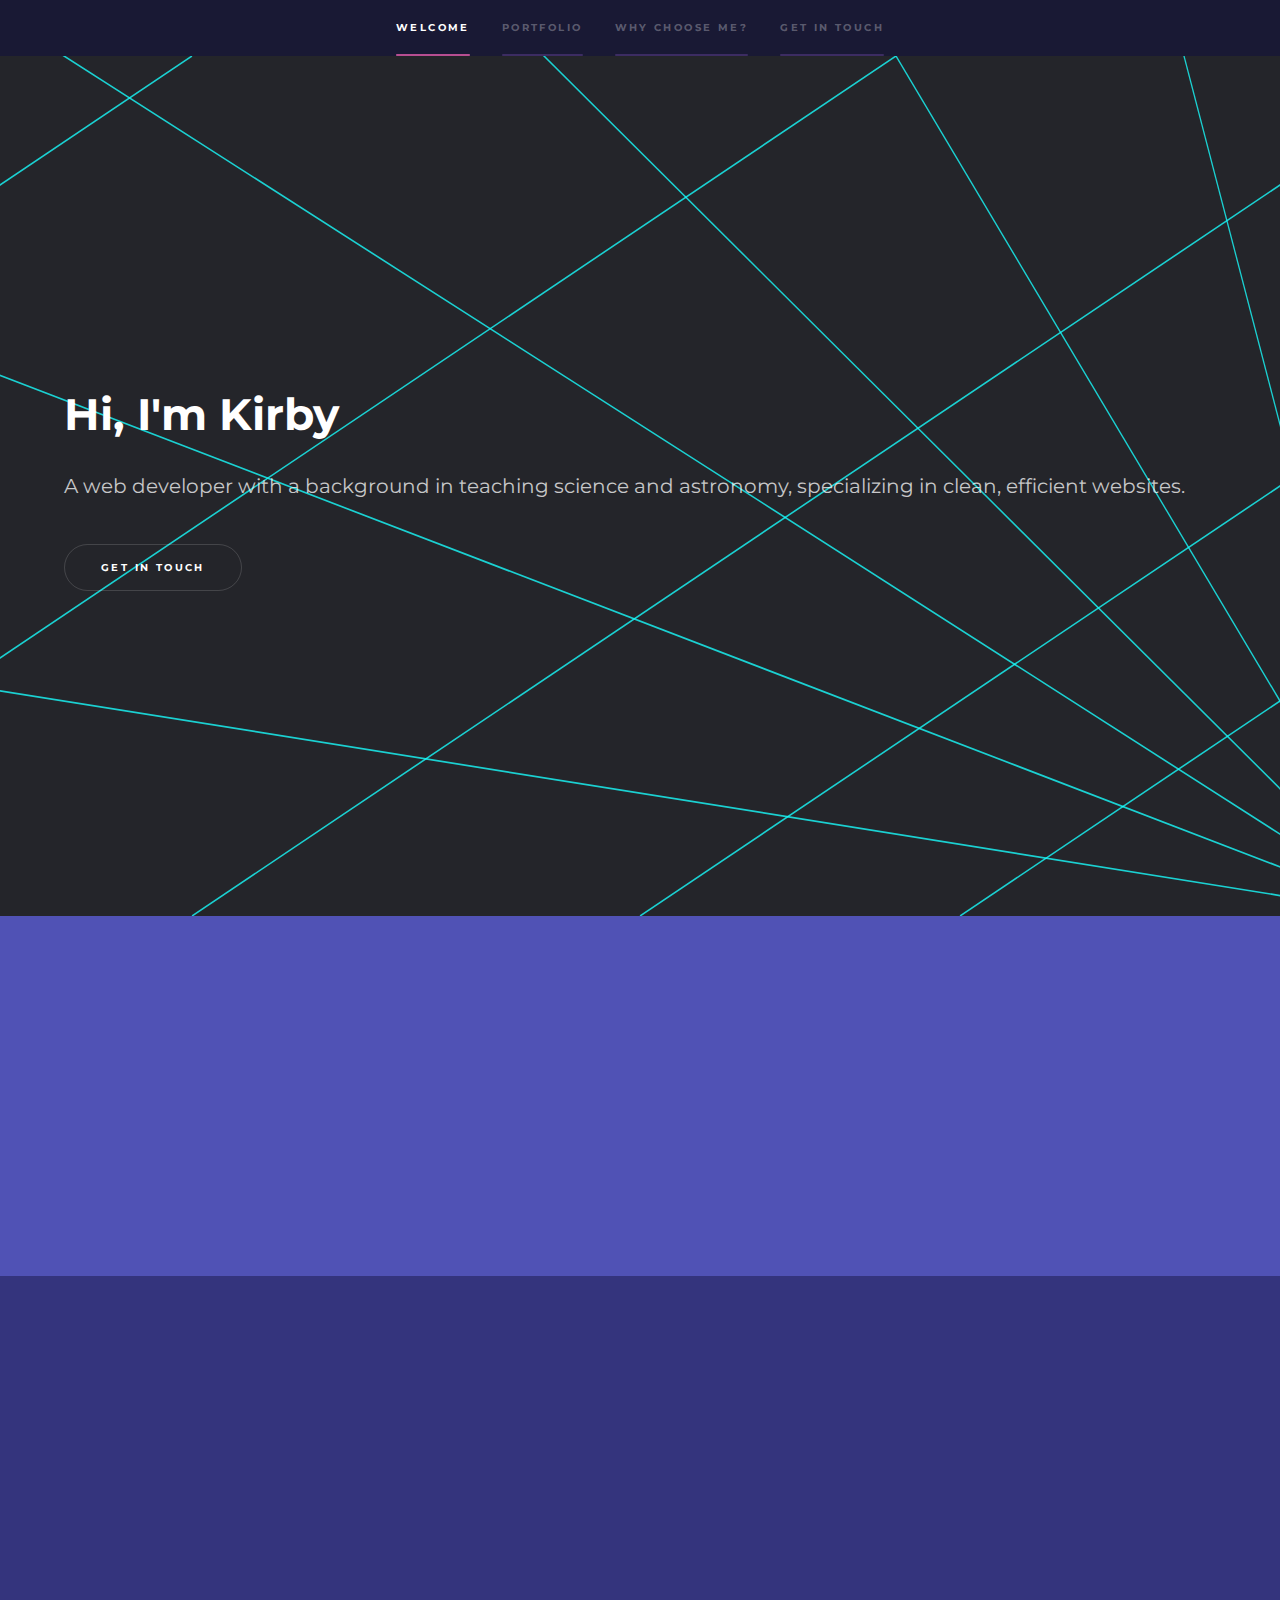
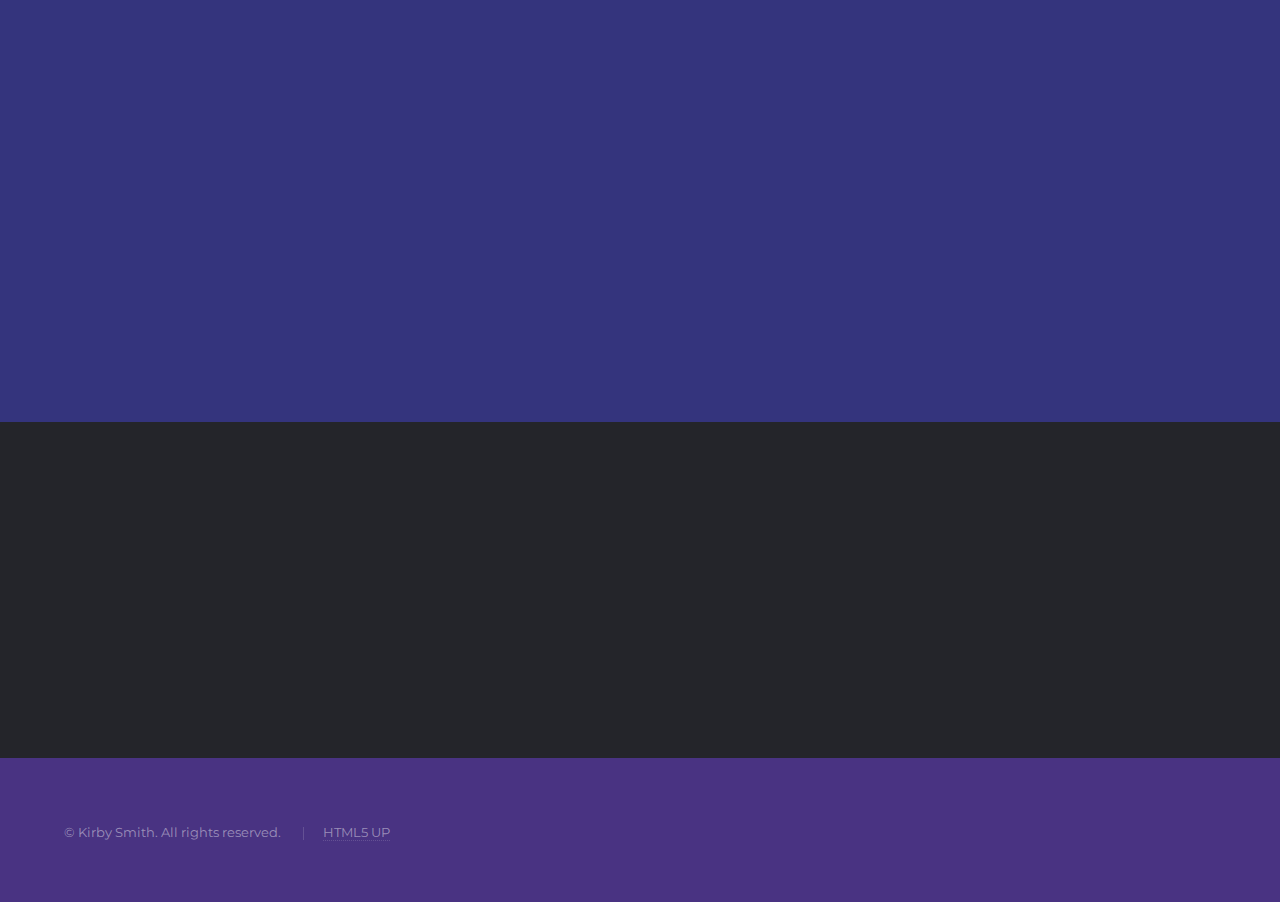
==== commit 21f5f336: "update description" ====
--- a/index.html
+++ b/index.html
@@ -36,7 +36,7 @@
 					<section id="intro" class="wrapper style1 fullscreen fade-up">
 						<div class="inner">
 							<h1>Hi, I'm Kirby</h1>
-							<p>A web developer with a background in teaching, specializing in clean, efficient websites.</p>
+							<p>A web developer with a background in teaching science and astronomy, specializing in clean, efficient websites.</p>
 							<ul class="actions">
 								<li><a href="#three" class="button scrolly">Get in touch</a></li>
 							</ul>
